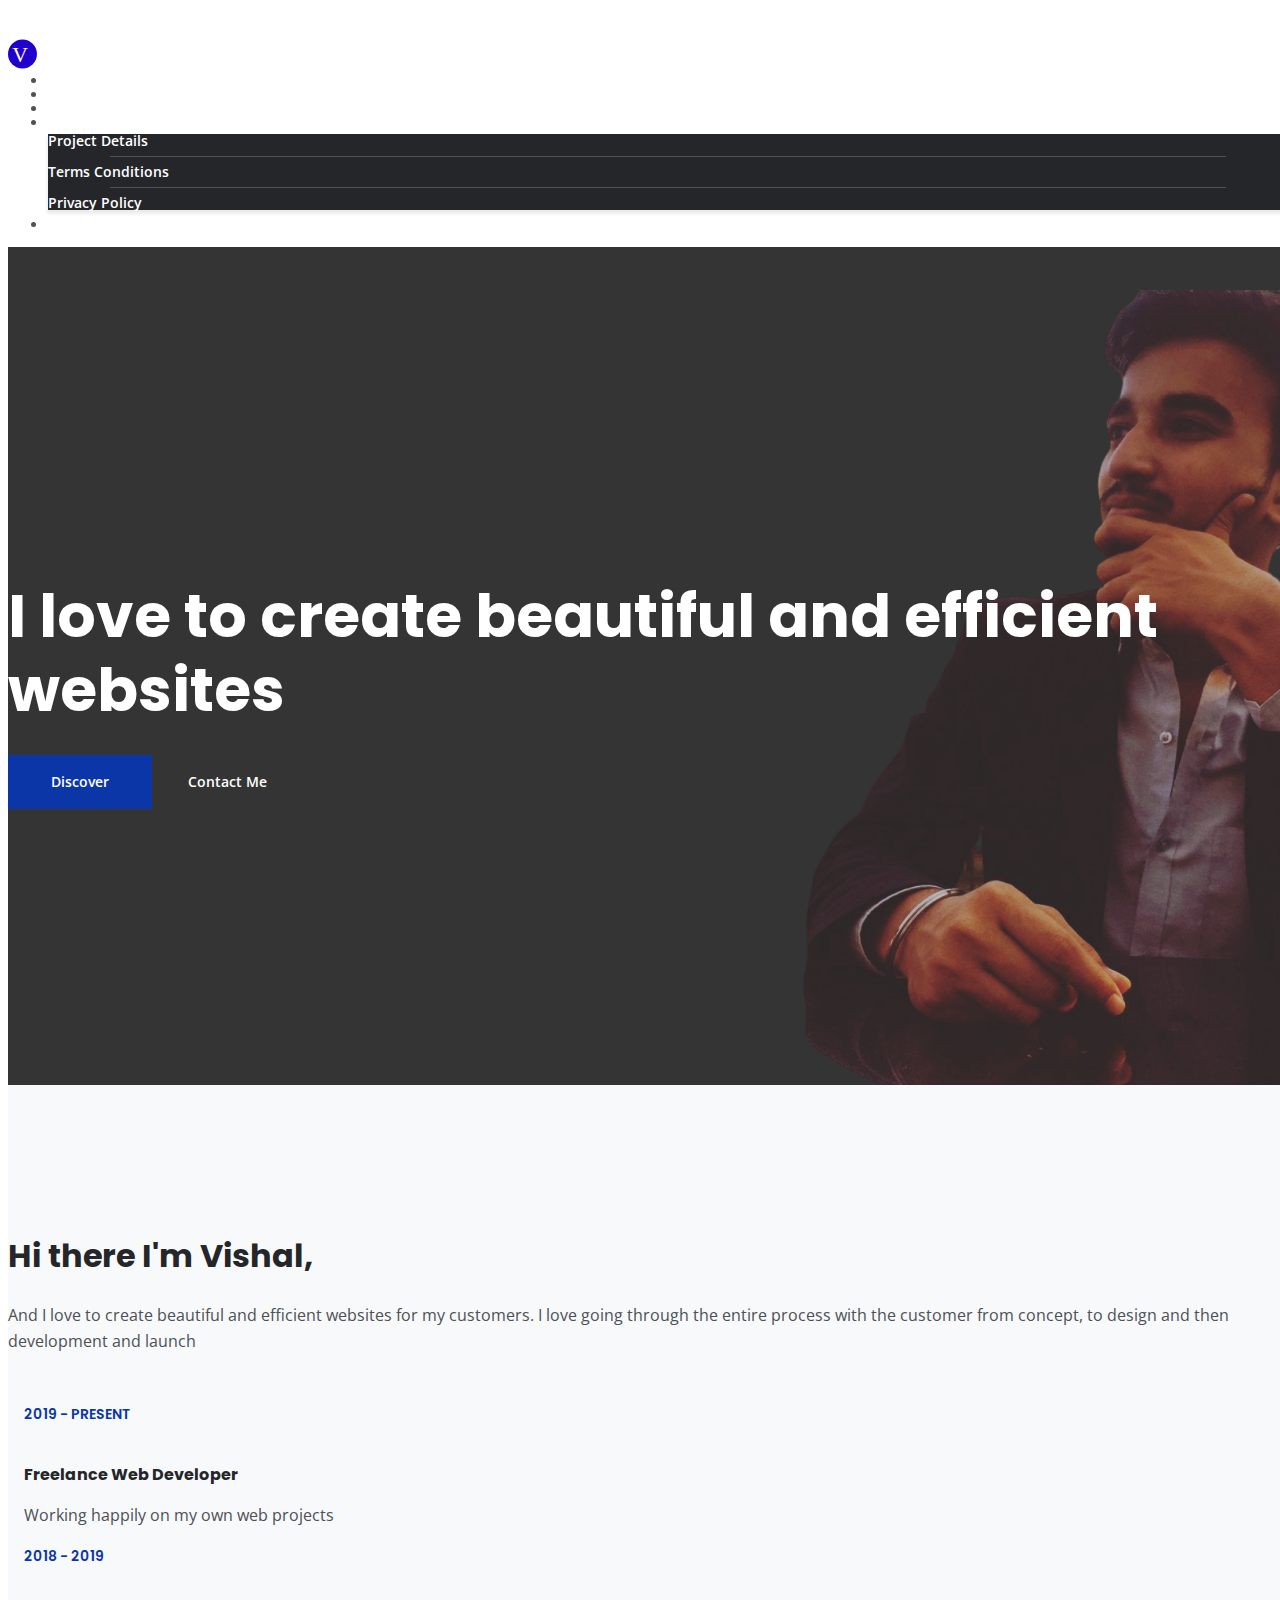
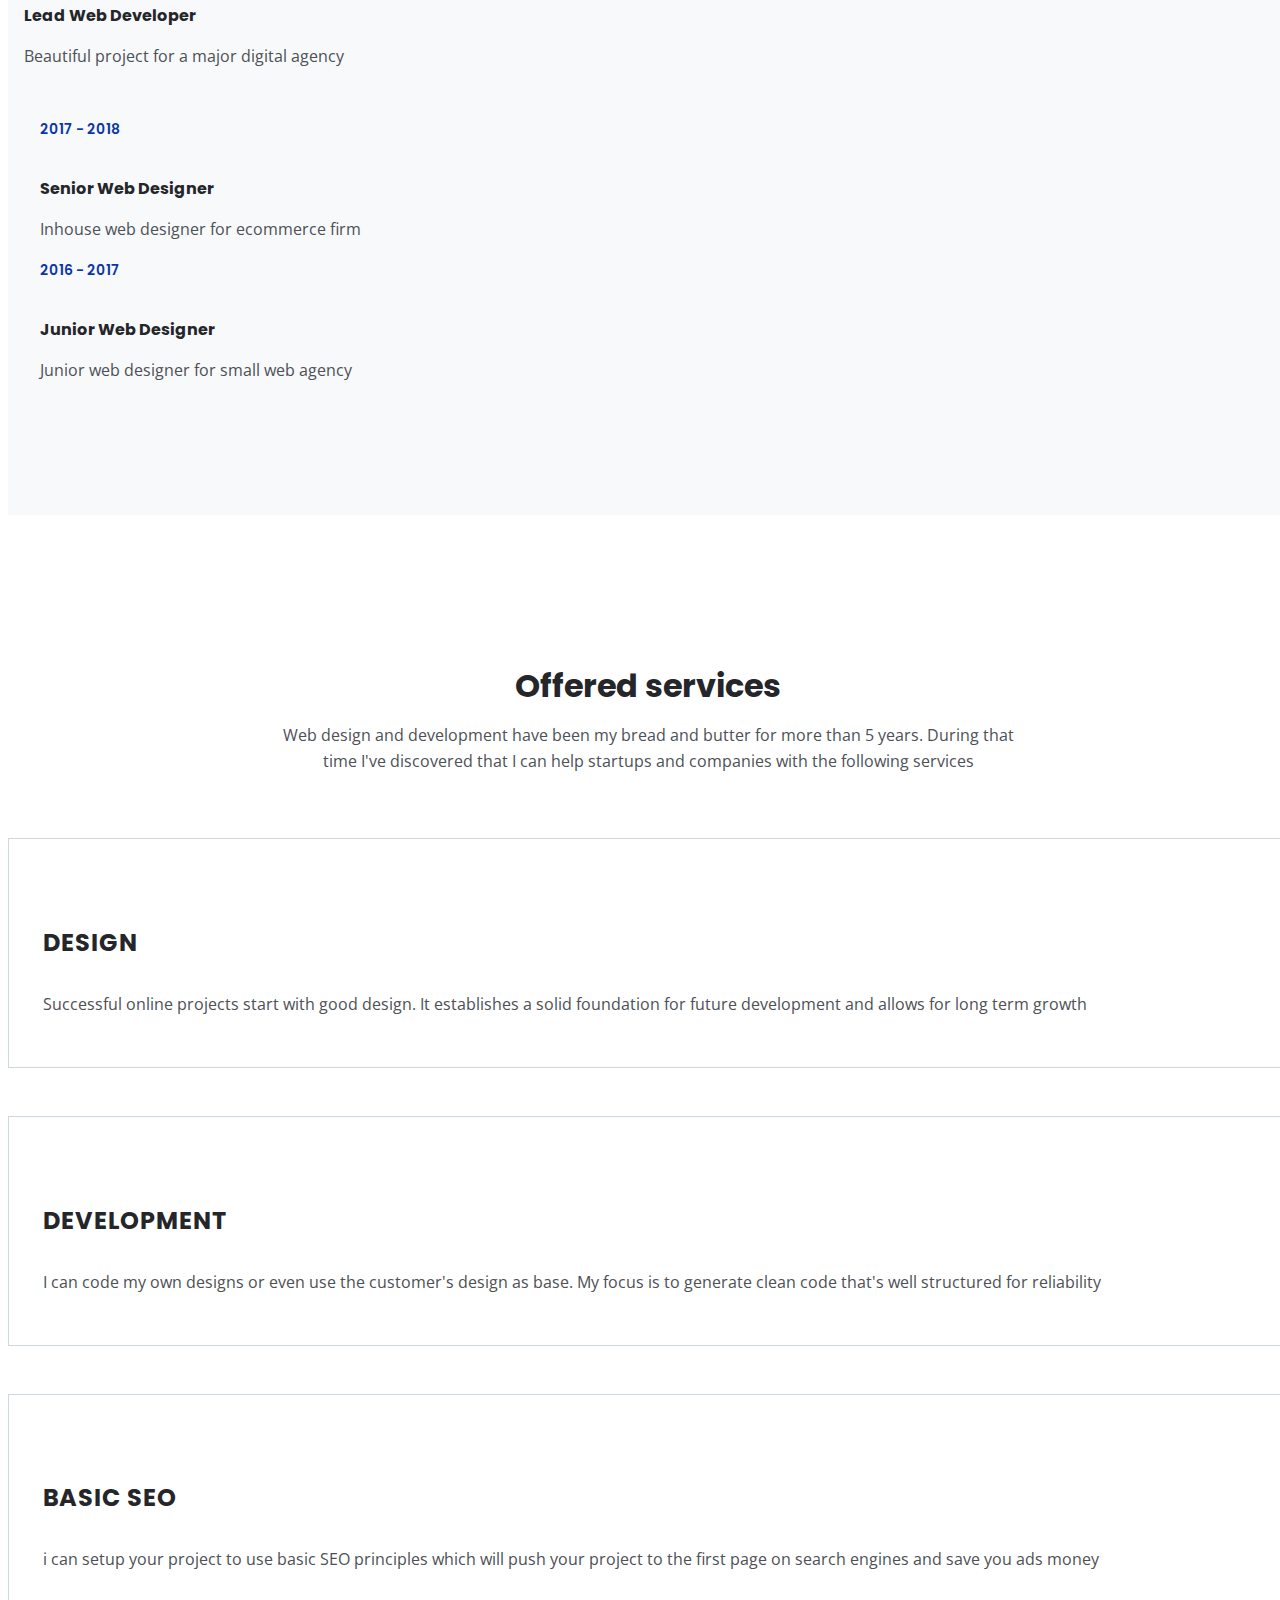
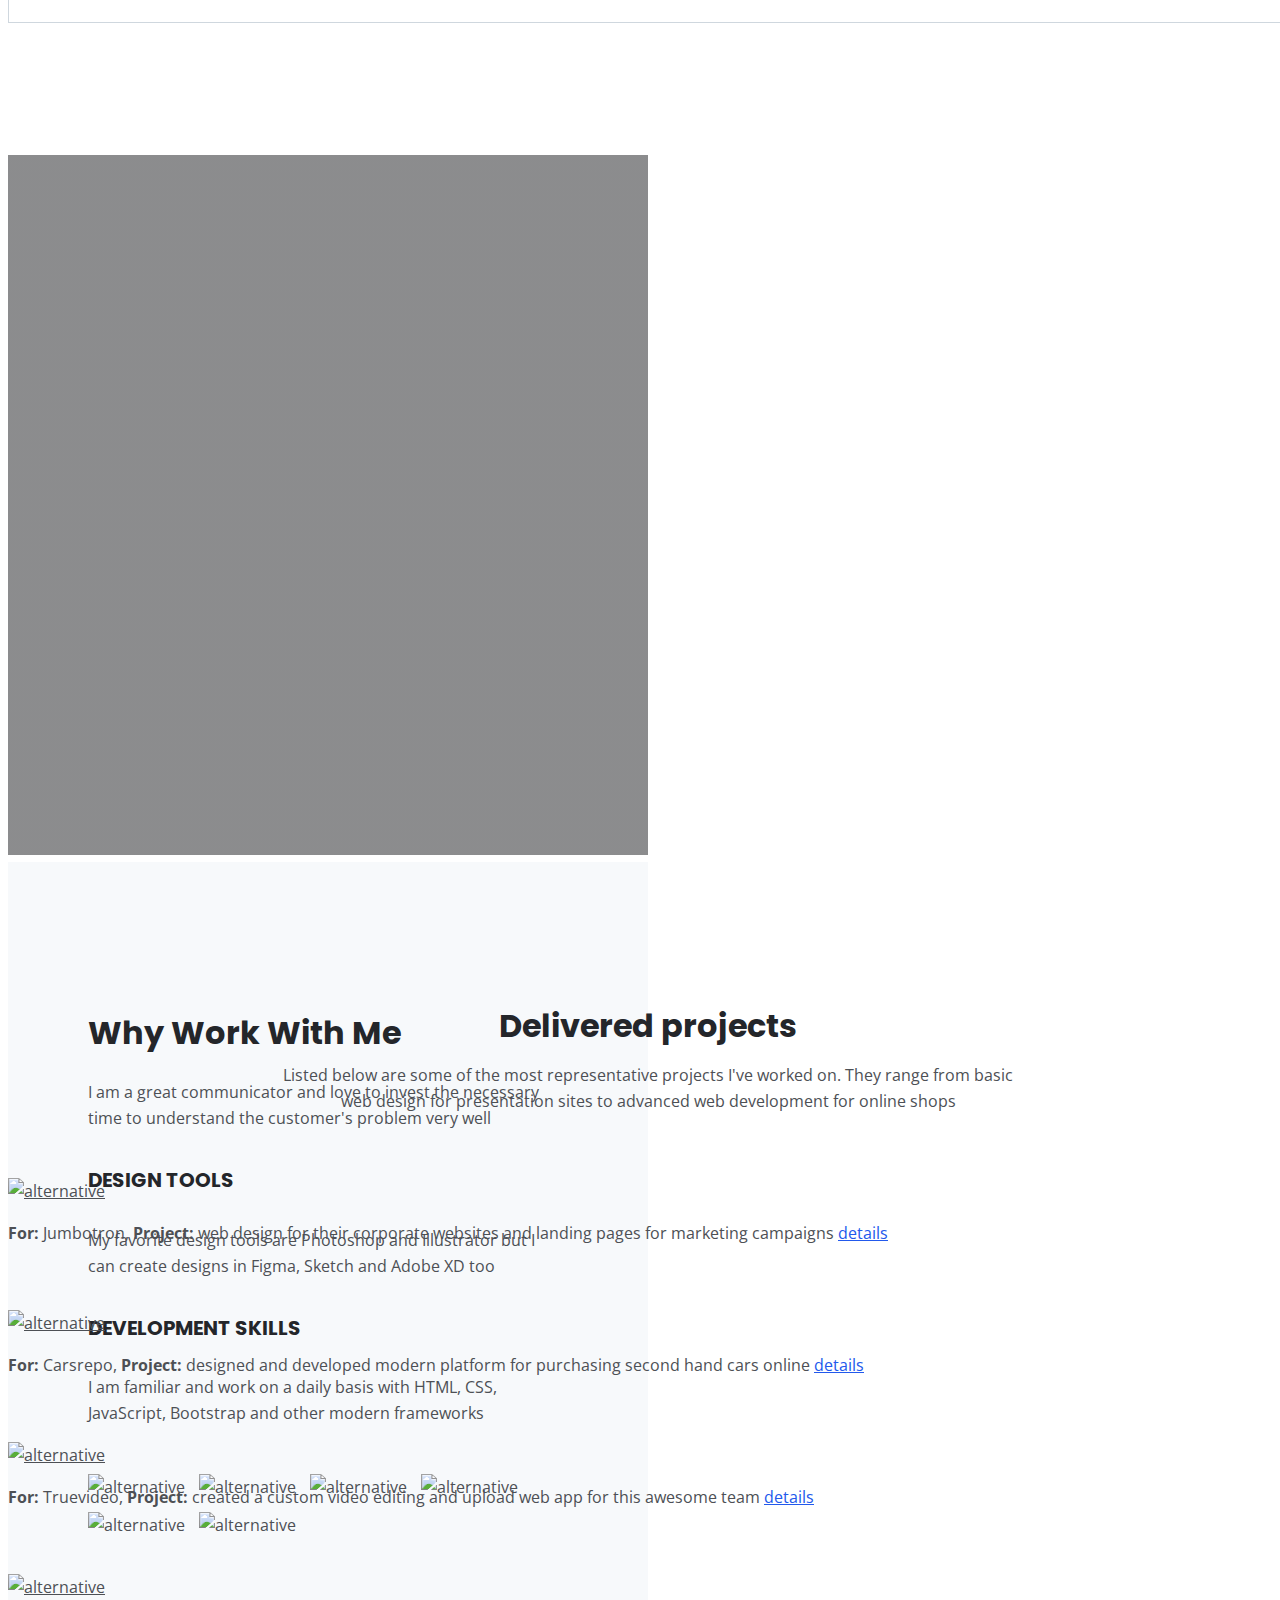
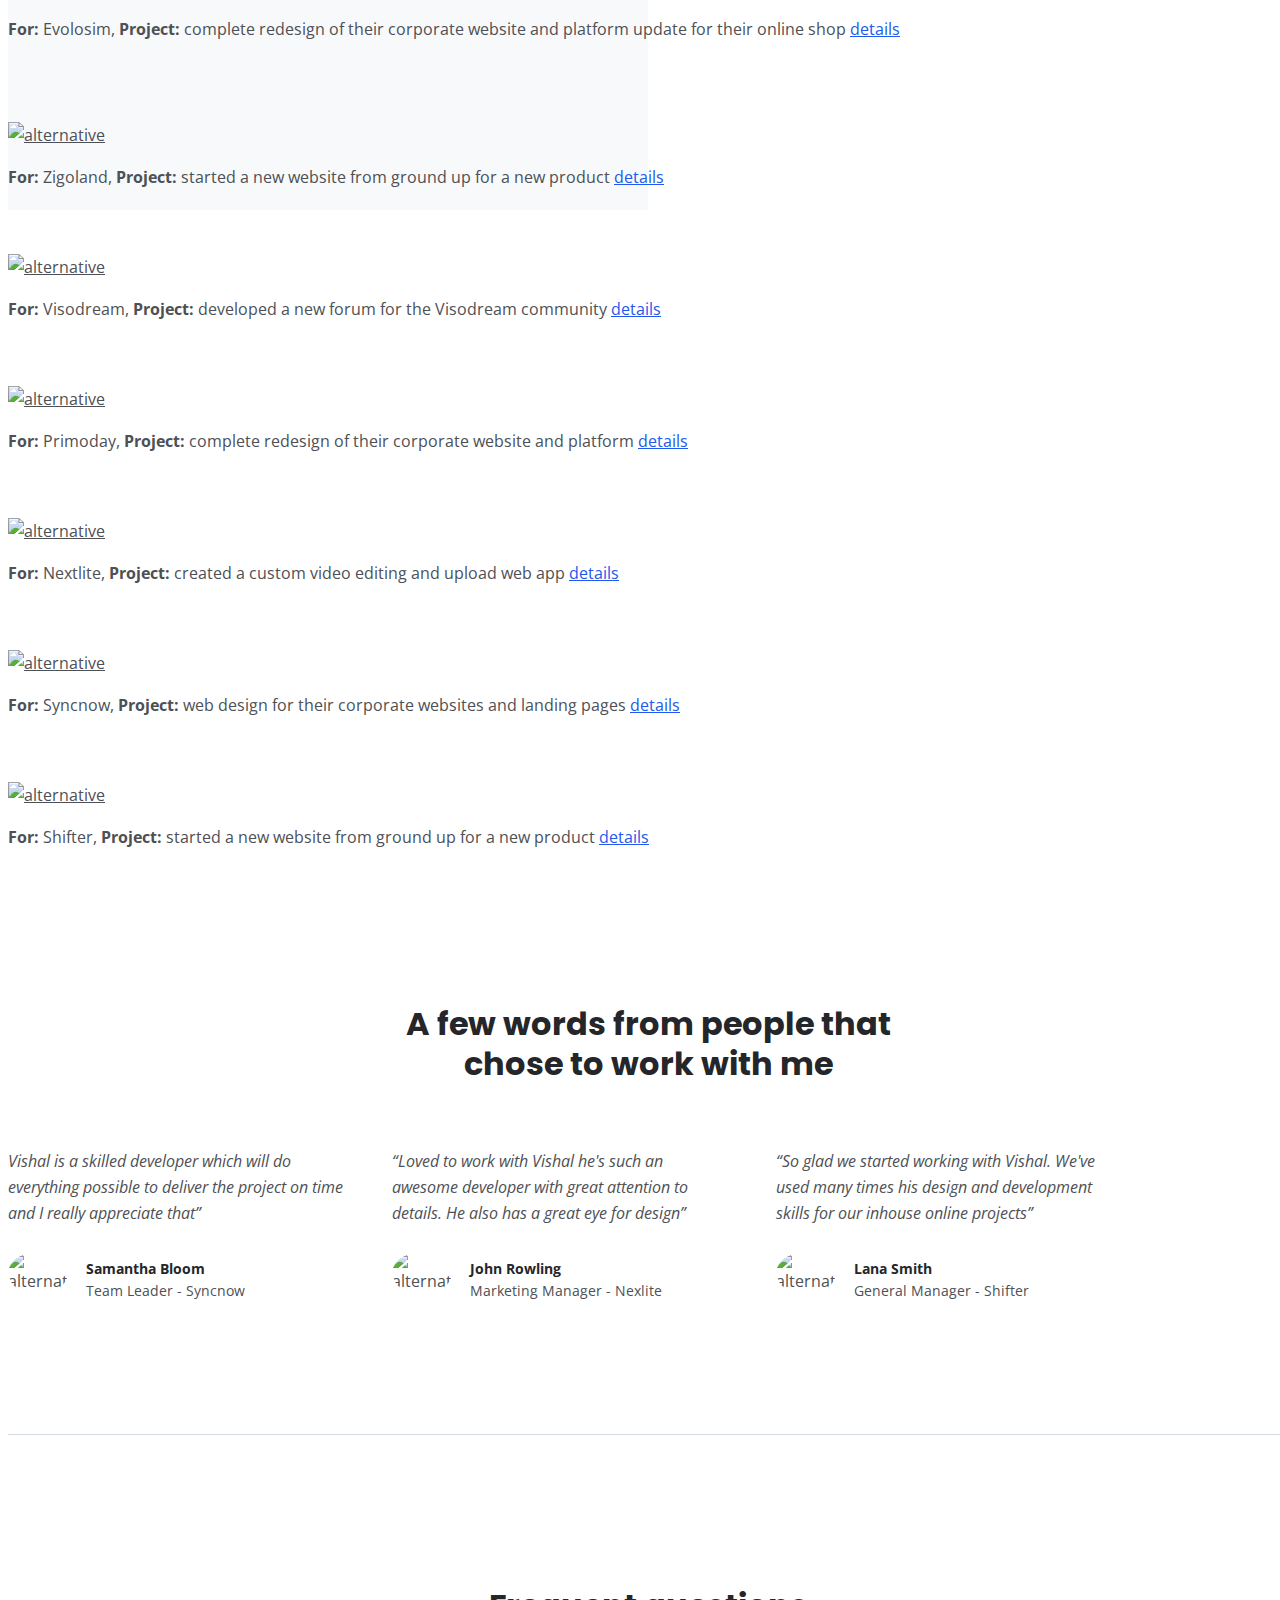
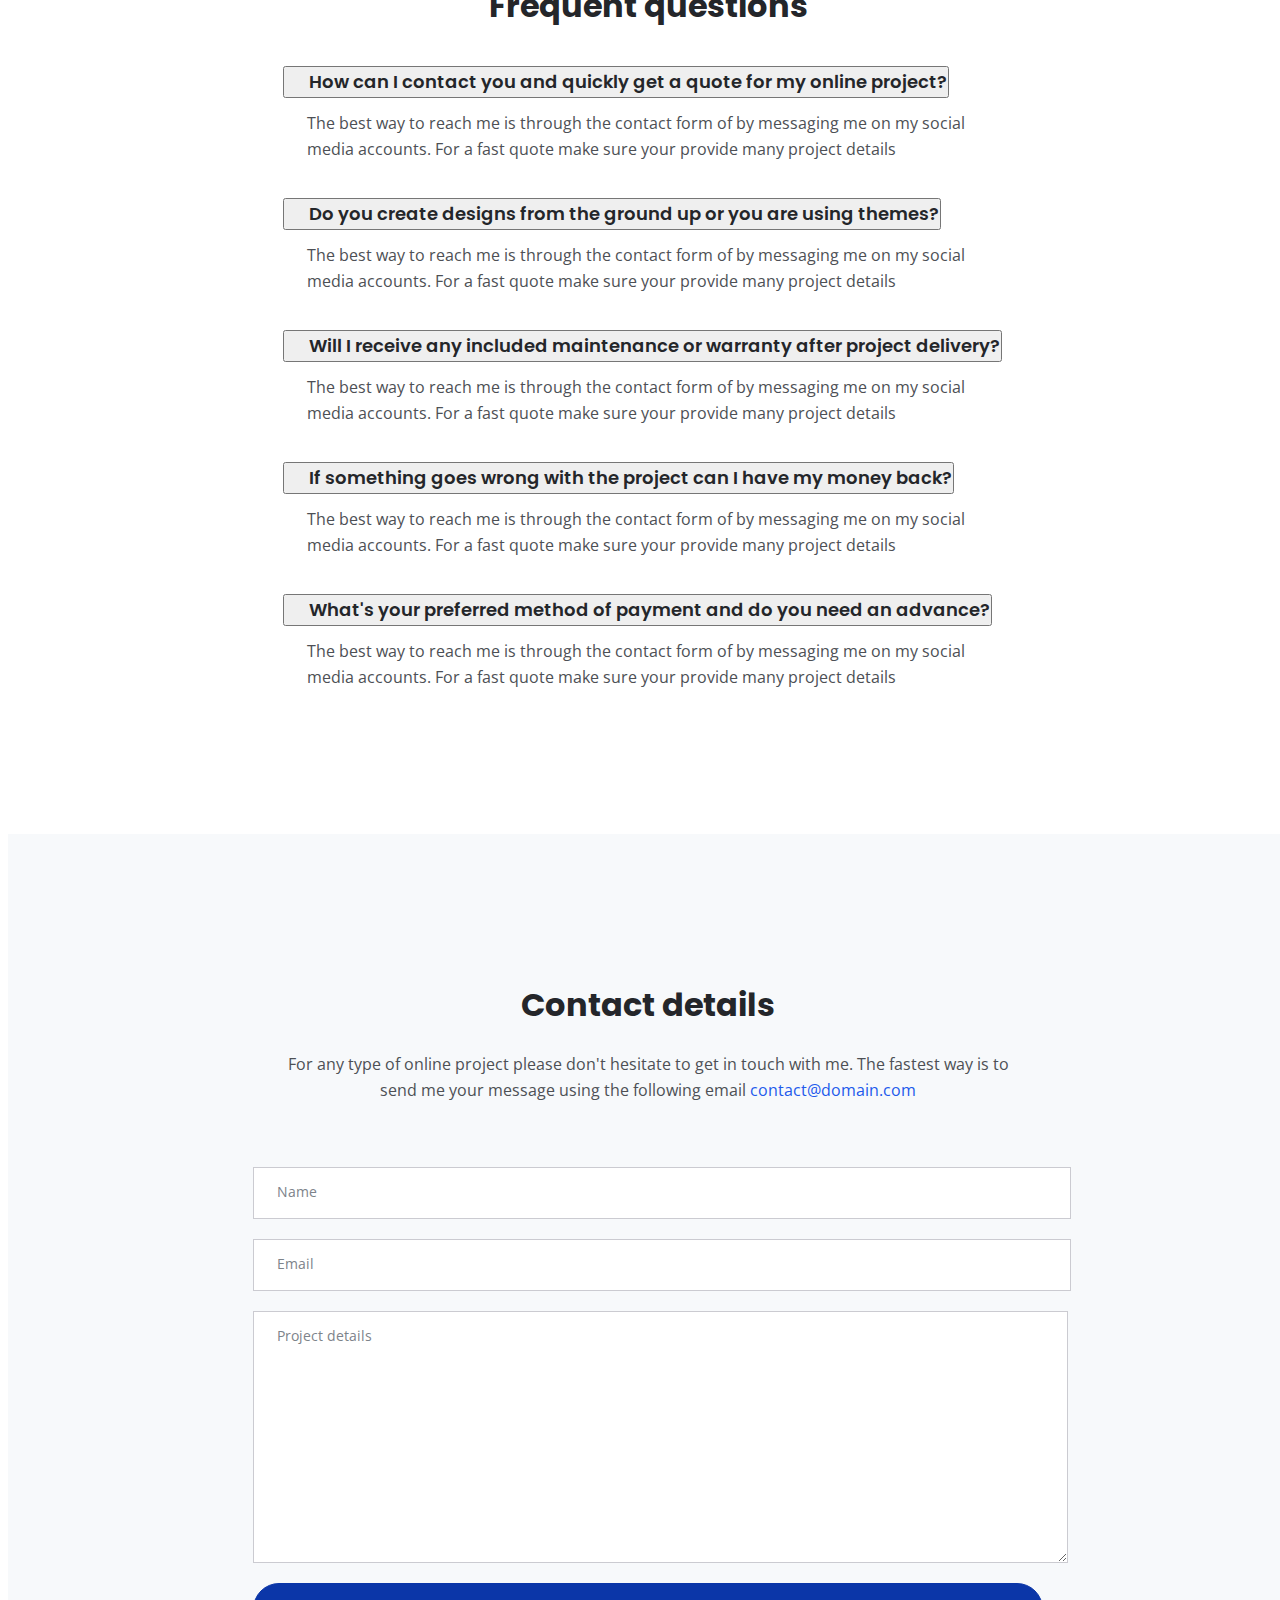
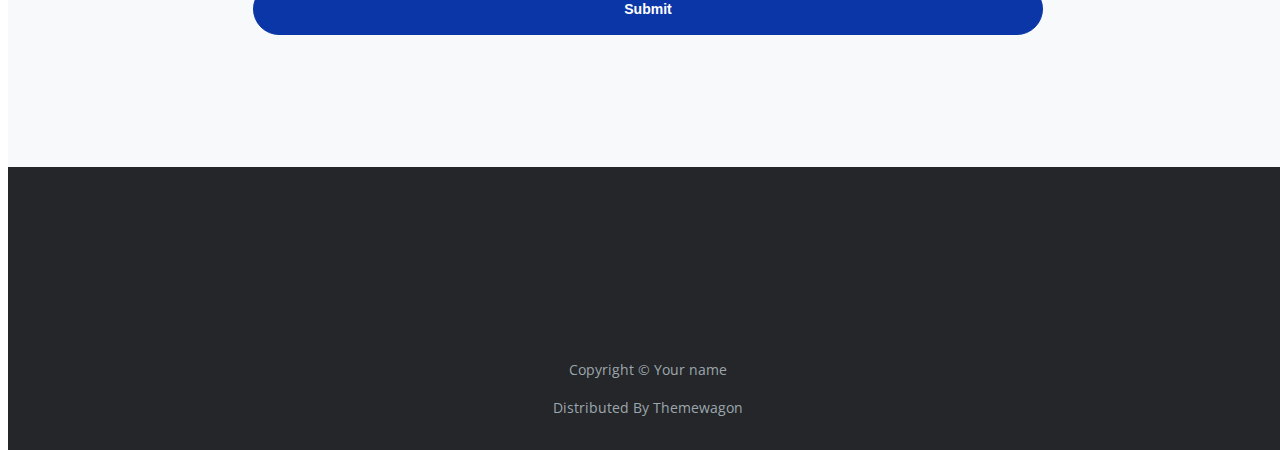
==== index.html @ 0c06d5f5 "Changed Some Images" ====
<!DOCTYPE html>
<html lang="en">

<head>
    <meta charset="utf-8">
    <meta name="viewport" content="width=device-width, initial-scale=1, shrink-to-fit=no">

    <!-- SEO Meta Tags -->
    <meta name="description" content="Your description">
    <meta name="author" content="Vishal Patole">

    <!-- OG Meta Tags to improve the way the post looks when you share the page on Facebook, Twitter, LinkedIn -->
    <meta property="og:site_name" content="" /> <!-- website name -->
    <meta property="og:site" content="" /> <!-- website link -->
    <meta property="og:title" content="" /> <!-- title shown in the actual shared post -->
    <meta property="og:description" content="" /> <!-- description shown in the actual shared post -->
    <meta property="og:image" content="" /> <!-- image link, make sure it's jpg -->
    <meta property="og:url" content="" /> <!-- where do you want your post to link to -->
    <meta name="twitter:card" content="summary_large_image"> <!-- to have large image post format in Twitter -->

    <!-- Webpage Title -->
    <title>Vishal Patole</title>

    <!-- Styles -->
    <link rel="preconnect" href="https://fonts.gstatic.com">
    <link
        href="https://fonts.googleapis.com/css2?family=Open+Sans:ital,wght@0,400;0,600;0,700;1,400&family=Poppins:wght@600&display=swap"
        rel="stylesheet">
    <link href="css/bootstrap.css" rel="stylesheet">
    <link href="css/fontawesome-all.css" rel="stylesheet">
    <link href="css/styles.css" rel="stylesheet">

    <!-- Favicon  -->
    <link rel="icon" href="images/favicon.png">
</head>

<body data-spy="scroll" data-target=".fixed-top">

    <!-- Navigation -->
    <nav class="navbar navbar-expand-lg fixed-top navbar-dark">
        <div class="container">

            <!-- Image Logo -->
            <a class="navbar-brand logo-image" href="index.html"><img src="images/logo.svg" alt="alternative"></a>

            <!-- Text Logo - Use this if you don't have a graphic logo -->
            <!-- <a class="navbar-brand logo-text page-scroll" href="index.html">Mark</a> -->

            <button class="navbar-toggler p-0 border-0" type="button" data-toggle="offcanvas">
                <span class="navbar-toggler-icon"></span>
            </button>

            <div class="navbar-collapse offcanvas-collapse" id="navbarsExampleDefault">
                <ul class="navbar-nav ml-auto">
                    <li class="nav-item">
                        <a class="nav-link page-scroll" href="#header">Home <span class="sr-only">(current)</span></a>
                    </li>
                    <li class="nav-item">
                        <a class="nav-link page-scroll" href="#about">About</a>
                    </li>
                    <li class="nav-item">
                        <a class="nav-link page-scroll" href="#services">Services</a>
                    </li>
                    <li class="nav-item dropdown">
                        <a class="nav-link dropdown-toggle" href="#" id="dropdown01" data-toggle="dropdown"
                            aria-haspopup="true" aria-expanded="false">Drop</a>
                        <div class="dropdown-menu" aria-labelledby="dropdown01">
                            <a class="dropdown-item page-scroll" href="project.html">Project Details</a>
                            <div class="dropdown-divider"></div>
                            <a class="dropdown-item page-scroll" href="terms.html">Terms Conditions</a>
                            <div class="dropdown-divider"></div>
                            <a class="dropdown-item page-scroll" href="privacy.html">Privacy Policy</a>
                        </div>
                    </li>
                    <li class="nav-item">
                        <a class="nav-link page-scroll" href="#contact">Contact</a>
                    </li>
                </ul>
                <span class="nav-item social-icons">
                    <span class="fa-stack">
                        <a href="#your-link">
                            <i class="fas fa-circle fa-stack-2x"></i>
                            <i class="fab fa-facebook-f fa-stack-1x"></i>
                        </a>
                    </span>
                    <span class="fa-stack">
                        <a href="#your-link">
                            <i class="fas fa-circle fa-stack-2x"></i>
                            <i class="fab fa-twitter fa-stack-1x"></i>
                        </a>
                    </span>
                </span>
            </div> <!-- end of navbar-collapse -->
        </div> <!-- end of container -->
    </nav> <!-- end of navbar -->
    <!-- end of navigation -->


    <!-- Header -->
    <header id="header" class="header">
        <div class="container">
            <div class="row">
                <div class="col-lg-6">
                    <div class="text-container">
                        <h1 class="h1-large">I love to create beautiful and efficient websites</h1>
                        <a class="btn-solid-lg page-scroll" href="#about">Discover</a>
                        <a class="btn-outline-lg page-scroll" href="#contact"><i class="fas fa-user"></i>Contact Me</a>
                    </div> <!-- end of text-container -->
                </div> <!-- end of col -->
            </div> <!-- end of row -->
        </div> <!-- end of container -->
    </header> <!-- end of header -->
    <!-- end of header -->


    <!-- About-->
    <div id="about" class="basic-1 bg-gray">
        <div class="container">
            <div class="row">
                <div class="col-lg-4">
                    <div class="text-container first">
                        <h2>Hi there I'm Vishal,</h2>
                        <p>And I love to create beautiful and efficient websites for my customers. I love going through
                            the entire process with the customer from concept, to design and then development and launch
                        </p>
                    </div> <!-- end of text-container -->
                </div> <!-- end of col -->
                <div class="col-lg-4">
                    <div class="text-container second">
                        <div class="time">2019 - PRESENT</div>
                        <h6>Freelance Web Developer</h6>
                        <p>Working happily on my own web projects</p>
                        <div class="time">2018 - 2019</div>
                        <h6>Lead Web Developer</h6>
                        <p>Beautiful project for a major digital agency</p>
                    </div> <!-- end of text-container -->
                </div> <!-- end of col -->
                <div class="col-lg-4">
                    <div class="text-container third">
                        <div class="time">2017 - 2018</div>
                        <h6>Senior Web Designer</h6>
                        <p>Inhouse web designer for ecommerce firm</p>
                        <div class="time">2016 - 2017</div>
                        <h6>Junior Web Designer</h6>
                        <p>Junior web designer for small web agency</p>
                    </div> <!-- end of text-container -->
                </div> <!-- end of col -->
            </div> <!-- end of row -->
        </div> <!-- end of container -->
    </div> <!-- end of basic-1 -->
    <!-- end of about -->


    <!-- Services -->
    <div id="services" class="basic-2">
        <div class="container">
            <div class="row">
                <div class="col-lg-12">
                    <h2 class="h2-heading">Offered services</h2>
                    <p class="p-heading">Web design and development have been my bread and butter for more than 5 years.
                        During that time I've discovered that I can help startups and companies with the following
                        services</p>
                </div> <!-- end of col -->
            </div> <!-- end of row -->
            <div class="row">
                <div class="col-lg-4">
                    <div class="text-box">
                        <i class="far fa-gem"></i>
                        <h4>DESIGN</h4>
                        <p>Successful online projects start with good design. It establishes a solid foundation for
                            future development and allows for long term growth</p>
                    </div> <!-- end of text-box -->
                </div> <!-- end of col -->
                <div class="col-lg-4">
                    <div class="text-box">
                        <i class="fas fa-code"></i>
                        <h4>DEVELOPMENT</h4>
                        <p>I can code my own designs or even use the customer's design as base. My focus is to generate
                            clean code that's well structured for reliability</p>
                    </div> <!-- end of text-box -->
                </div> <!-- end of col -->
                <div class="col-lg-4">
                    <div class="text-box">
                        <i class="fas fa-tv"></i>
                        <h4>BASIC SEO</h4>
                        <p>i can setup your project to use basic SEO principles which will push your project to the
                            first page on search engines and save you ads money</p>
                    </div> <!-- end of text-box -->
                </div> <!-- end of col -->
            </div> <!-- end of row -->
        </div> <!-- end of container -->
    </div> <!-- end of basic-2 -->
    <!-- end of services -->


    <!-- Details -->
    <div class="split">
        <div class="area-1">
        </div><!-- end of area-1 on same line and no space between comments to eliminate margin white space -->
        <div class="area-2 bg-gray">
            <div class="container">
                <div class="row">
                    <div class="col-lg-12">

                        <!-- Text Container -->
                        <div class="text-container">
                            <h2>Why Work With Me</h2>
                            <p>I am a great communicator and love to invest the necessary time to understand the
                                customer's problem very well</p>
                            <h5>DESIGN TOOLS</h5>
                            <p>My favorite design tools are Photoshop and Illustrator but I can create designs in Figma,
                                Sketch and Adobe XD too</p>
                            <h5>DEVELOPMENT SKILLS</h5>
                            <p>I am familiar and work on a daily basis with HTML, CSS, JavaScript, Bootstrap and other
                                modern frameworks</p>

                            <div class="icons-container">
                                <img src="images/details-icon-photoshop.png" alt="alternative">
                                <img src="images/details-icon-illustrator.png" alt="alternative">
                                <img src="images/details-icon-html.png" alt="alternative">
                                <img src="images/details-icon-css.png" alt="alternative">
                                <img src="images/details-icon-bootstrap.png" alt="alternative">
                                <img src="images/details-icon-javascript.png" alt="alternative">
                            </div> <!-- end of icons-container -->
                        </div> <!-- end of text-container -->
                        <!-- end of text container -->

                    </div> <!-- end of col -->
                </div> <!-- end of row -->
            </div> <!-- end of container -->
        </div> <!-- end of area-2 -->
    </div> <!-- end of split -->
    <!-- end of details -->


    <!-- Projects -->
    <div id="projects" class="basic-3">
        <div class="container">
            <div class="row">
                <div class="col-lg-12">
                    <h2 class="h2-heading">Delivered projects</h2>
                    <p class="p-heading">Listed below are some of the most representative projects I've worked on. They
                        range from basic web design for presentation sites to advanced web development for online shops
                    </p>
                </div> <!-- end of col -->
            </div> <!-- end of row -->
            <div class="row">
                <div class="col-lg-12">
                    <div class="text-container">
                        <div class="image-container">
                            <a href="project.html">
                                <img class="img-fluid" src="images/project-1.jpg" alt="alternative">
                            </a>
                        </div> <!-- end of image-container -->
                        <p><strong>For:</strong> Jumbotron, <strong>Project:</strong> web design for their corporate
                            websites and landing pages for marketing campaigns <a class="blue"
                                href="project.html">details</a></p>
                    </div> <!-- end of text-container -->
                    <div class="text-container">
                        <div class="image-container">
                            <a href="project.html">
                                <img class="img-fluid" src="images/project-2.jpg" alt="alternative">
                            </a>
                        </div> <!-- end of image-container -->
                        <p><strong>For:</strong> Carsrepo, <strong>Project:</strong> designed and developed modern
                            platform for purchasing second hand cars online <a class="blue"
                                href="project.html">details</a></p>
                    </div> <!-- end of text-container -->
                    <div class="text-container">
                        <div class="image-container">
                            <a href="project.html">
                                <img class="img-fluid" src="images/project-3.jpg" alt="alternative">
                            </a>
                        </div> <!-- end of image-container -->
                        <p><strong>For:</strong> Truevideo, <strong>Project:</strong> created a custom video editing and
                            upload web app for this awesome team <a class="blue" href="project.html">details</a></p>
                    </div> <!-- end of text-container -->
                    <div class="text-container">
                        <div class="image-container">
                            <a href="project.html">
                                <img class="img-fluid" src="images/project-4.jpg" alt="alternative">
                            </a>
                        </div> <!-- end of image-container -->
                        <p><strong>For:</strong> Evolosim, <strong>Project:</strong> complete redesign of their
                            corporate website and platform update for their online shop <a class="blue"
                                href="project.html">details</a></p>
                    </div> <!-- end of text-container -->
                </div> <!-- end of col -->
            </div> <!-- end of row -->
        </div> <!-- end of container -->
    </div> <!-- end of basic-3 -->
    <!-- end of projects -->


    <!-- Works -->
    <div class="basic-4">
        <div class="container">
            <div class="row">
                <div class="col-lg-4">
                    <div class="text-container">
                        <div class="image-container">
                            <a href="project.html">
                                <img class="img-fluid" src="images/work-1.jpg" alt="alternative">
                            </a>
                        </div> <!-- end of image-container -->
                        <p><strong>For:</strong> Zigoland, <strong>Project:</strong> started a new website from ground
                            up for a new product <a class="blue" href="project.html">details</a></p>
                    </div> <!-- end of text-container -->
                </div> <!-- end of col -->
                <div class="col-lg-4">
                    <div class="text-container">
                        <div class="image-container">
                            <a href="project.html">
                                <img class="img-fluid" src="images/work-2.jpg" alt="alternative">
                            </a>
                        </div> <!-- end of image-container -->
                        <p><strong>For:</strong> Visodream, <strong>Project:</strong> developed a new forum for the
                            Visodream community <a class="blue" href="project.html">details</a></p>
                    </div> <!-- end of text-container -->
                </div> <!-- end of col -->
                <div class="col-lg-4">
                    <div class="text-container">
                        <div class="image-container">
                            <a href="project.html">
                                <img class="img-fluid" src="images/work-3.jpg" alt="alternative">
                            </a>
                        </div> <!-- end of image-container -->
                        <p><strong>For:</strong> Primoday, <strong>Project:</strong> complete redesign of their
                            corporate website and platform <a class="blue" href="project.html">details</a></p>
                    </div> <!-- end of text-container -->
                </div> <!-- end of col -->
            </div> <!-- end of row -->
            <div class="row">
                <div class="col-lg-4">
                    <div class="text-container">
                        <div class="image-container">
                            <a href="project.html">
                                <img class="img-fluid" src="images/work-4.jpg" alt="alternative">
                            </a>
                        </div> <!-- end of image-container -->
                        <p><strong>For:</strong> Nextlite, <strong>Project:</strong> created a custom video editing and
                            upload web app <a class="blue" href="project.html">details</a></p>
                    </div> <!-- end of text-container -->
                </div> <!-- end of col -->
                <div class="col-lg-4">
                    <div class="text-container">
                        <div class="image-container">
                            <a href="project.html">
                                <img class="img-fluid" src="images/work-5.jpg" alt="alternative">
                            </a>
                        </div> <!-- end of image-container -->
                        <p><strong>For:</strong> Syncnow, <strong>Project:</strong> web design for their corporate
                            websites and landing pages <a class="blue" href="project.html">details</a></p>
                    </div> <!-- end of text-container -->
                </div> <!-- end of col -->
                <div class="col-lg-4">
                    <div class="text-container">
                        <div class="image-container">
                            <a href="project.html">
                                <img class="img-fluid" src="images/work-6.jpg" alt="alternative">
                            </a>
                        </div> <!-- end of image-container -->
                        <p><strong>For:</strong> Shifter, <strong>Project:</strong> started a new website from ground up
                            for a new product <a class="blue" href="project.html">details</a></p>
                    </div> <!-- end of text-container -->
                </div> <!-- end of col -->
            </div> <!-- end of row -->
        </div> <!-- end of container -->
    </div> <!-- end of basic-4 -->
    <!-- end of works -->


    <!-- Testimonials -->
    <div class="cards-1">
        <div class="container">
            <div class="row">
                <div class="col-lg-12">
                    <h2 class="h2-heading">A few words from people that chose to work with me</h2>
                </div> <!-- end of col -->
            </div> <!-- end of row -->
            <div class="row">
                <div class="col-lg-12">

                    <!-- Card -->
                    <div class="card">
                        <div class="card-body">
                            <p class="testimonial-text">Vishal is a skilled developer which will do everything possible
                                to deliver the project on time and I really appreciate that”</p>
                            <div class="details">
                                <img src="images/testimonial-1.jpg" alt="alternative">
                                <div class="text">
                                    <div class="testimonial-author">Samantha Bloom</div>
                                    <div class="occupation">Team Leader - Syncnow</div>
                                </div> <!-- end of text -->
                            </div> <!-- end of testimonial-details -->
                        </div>
                    </div>
                    <!-- end of card -->

                    <!-- Card -->
                    <div class="card">
                        <div class="card-body">
                            <p class="testimonial-text">“Loved to work with Vishal he's such an awesome developer with
                                great attention to details. He also has a great eye for design”</p>
                            <div class="details">
                                <img src="images/testimonial-2.jpg" alt="alternative">
                                <div class="text">
                                    <div class="testimonial-author">John Rowling</div>
                                    <div class="occupation">Marketing Manager - Nexlite</div>
                                </div> <!-- end of text -->
                            </div> <!-- end of testimonial-details -->
                        </div>
                    </div>
                    <!-- end of card -->

                    <!-- Card -->
                    <div class="card">
                        <div class="card-body">
                            <p class="testimonial-text">“So glad we started working with Vishal. We've used many times
                                his
                                design and development skills for our inhouse online projects”</p>
                            <div class="details">
                                <img src="images/testimonial-3.jpg" alt="alternative">
                                <div class="text">
                                    <div class="testimonial-author">Lana Smith</div>
                                    <div class="occupation">General Manager - Shifter</div>
                                </div> <!-- end of text -->
                            </div> <!-- end of testimonial-details -->
                        </div>
                    </div>
                    <!-- end of card -->

                </div> <!-- end of col -->
            </div> <!-- end of row -->
        </div> <!-- end of container -->
    </div> <!-- end of cards-1 -->
    <!-- end of testimonials -->


    <!-- Section Divider -->
    <div class="container">
        <div class="row">
            <div class="col-lg-12">
                <hr class="section-divider">
            </div> <!-- end of col -->
        </div> <!-- end of row -->
    </div> <!-- end of container -->
    <!-- end of section divider -->


    <!-- Questions -->
    <div class="accordion-1">
        <div class="container">
            <div class="row">
                <div class="col-lg-12">
                    <h2 class="h2-heading">Frequent questions</h2>
                </div> <!-- end of col -->
            </div> <!-- end of row -->
            <div class="row">
                <div class="col-lg-12">

                    <div class="accordion" id="accordionExample">
                        <div class="card">
                            <div class="card-header" id="headingOne">
                                <button class="btn btn-link btn-block text-left" type="button" data-toggle="collapse"
                                    data-target="#collapseOne" aria-expanded="true" aria-controls="collapseOne">
                                    How can I contact you and quickly get a quote for my online project?
                                </button>
                            </div>
                            <div id="collapseOne" class="collapse show" aria-labelledby="headingOne"
                                data-parent="#accordionExample">
                                <div class="card-body">
                                    The best way to reach me is through the contact form of by messaging me on my social
                                    media accounts. For a fast quote make sure your provide many project details
                                </div>
                            </div>
                        </div>
                        <div class="card">
                            <div class="card-header" id="headingTwo">
                                <button class="btn btn-link btn-block text-left collapsed" type="button"
                                    data-toggle="collapse" data-target="#collapseTwo" aria-expanded="false"
                                    aria-controls="collapseTwo">
                                    Do you create designs from the ground up or you are using themes?
                                </button>
                            </div>
                            <div id="collapseTwo" class="collapse" aria-labelledby="headingTwo"
                                data-parent="#accordionExample">
                                <div class="card-body">
                                    The best way to reach me is through the contact form of by messaging me on my social
                                    media accounts. For a fast quote make sure your provide many project details
                                </div>
                            </div>
                        </div>
                        <div class="card">
                            <div class="card-header" id="headingThree">
                                <button class="btn btn-link btn-block text-left collapsed" type="button"
                                    data-toggle="collapse" data-target="#collapseThree" aria-expanded="false"
                                    aria-controls="collapseThree">
                                    Will I receive any included maintenance or warranty after project delivery?
                                </button>
                            </div>
                            <div id="collapseThree" class="collapse" aria-labelledby="headingThree"
                                data-parent="#accordionExample">
                                <div class="card-body">
                                    The best way to reach me is through the contact form of by messaging me on my social
                                    media accounts. For a fast quote make sure your provide many project details
                                </div>
                            </div>
                        </div>
                        <div class="card">
                            <div class="card-header" id="headingFour">
                                <button class="btn btn-link btn-block text-left collapsed" type="button"
                                    data-toggle="collapse" data-target="#collapseFour" aria-expanded="false"
                                    aria-controls="collapseFour">
                                    If something goes wrong with the project can I have my money back?
                                </button>
                            </div>
                            <div id="collapseFour" class="collapse" aria-labelledby="headingFour"
                                data-parent="#accordionExample">
                                <div class="card-body">
                                    The best way to reach me is through the contact form of by messaging me on my social
                                    media accounts. For a fast quote make sure your provide many project details
                                </div>
                            </div>
                        </div>
                        <div class="card">
                            <div class="card-header" id="headingFive">
                                <button class="btn btn-link btn-block text-left collapsed" type="button"
                                    data-toggle="collapse" data-target="#collapseFive" aria-expanded="false"
                                    aria-controls="collapseFive">
                                    What's your preferred method of payment and do you need an advance?
                                </button>
                            </div>
                            <div id="collapseFive" class="collapse" aria-labelledby="headingFive"
                                data-parent="#accordionExample">
                                <div class="card-body">
                                    The best way to reach me is through the contact form of by messaging me on my social
                                    media accounts. For a fast quote make sure your provide many project details
                                </div>
                            </div>
                        </div>
                    </div> <!-- end of accordion -->

                </div> <!-- end of col -->
            </div> <!-- end of row -->
        </div> <!-- end of container -->
    </div> <!-- end of accordion-1 -->
    <!-- end of questions -->


    <!-- Contact -->
    <div id="contact" class="form-1 bg-gray">
        <div class="container">
            <div class="row">
                <div class="col-lg-12">
                    <h2>Contact details</h2>
                    <p class="p-heading">For any type of online project please don't hesitate to get in touch with me.
                        The fastest way is to send me your message using the following email <a class="blue no-line"
                            href="#your-link">contact@domain.com</a></p>
                </div> <!-- end of col -->
            </div> <!-- end of row -->
            <div class="row">
                <div class="col-lg-12">

                    <!-- Contact Form -->
                    <form id="contactForm">
                        <div class="form-group">
                            <input type="text" class="form-control-input" id="cname" required>
                            <label class="label-control" for="cname">Name</label>
                        </div>
                        <div class="form-group">
                            <input type="email" class="form-control-input" id="cemail" required>
                            <label class="label-control" for="cemail">Email</label>
                        </div>
                        <div class="form-group">
                            <textarea class="form-control-textarea" id="cmessage" required></textarea>
                            <label class="label-control" for="cmessage">Project details</label>
                        </div>
                        <div class="form-group">
                            <button type="submit" class="form-control-submit-button">Submit</button>
                        </div>
                    </form>
                    <!-- end of contact form -->

                </div> <!-- end of col -->
            </div> <!-- end of row -->
        </div> <!-- end of container -->
    </div> <!-- end of form-1 -->
    <!-- end of contact -->


    <!-- Footer -->
    <div class="footer bg-gray">
        <div class="container">
            <div class="row">
                <div class="col-lg-12">
                    <div class="social-container">
                        <span class="fa-stack">
                            <a href="#your-link">
                                <i class="fas fa-circle fa-stack-2x"></i>
                                <i class="fab fa-facebook-f fa-stack-1x"></i>
                            </a>
                        </span>
                        <span class="fa-stack">
                            <a href="#your-link">
                                <i class="fas fa-circle fa-stack-2x"></i>
                                <i class="fab fa-twitter fa-stack-1x"></i>
                            </a>
                        </span>
                        <span class="fa-stack">
                            <a href="#your-link">
                                <i class="fas fa-circle fa-stack-2x"></i>
                                <i class="fab fa-pinterest-p fa-stack-1x"></i>
                            </a>
                        </span>
                        <span class="fa-stack">
                            <a href="#your-link">
                                <i class="fas fa-circle fa-stack-2x"></i>
                                <i class="fab fa-instagram fa-stack-1x"></i>
                            </a>
                        </span>
                        <span class="fa-stack">
                            <a href="#your-link">
                                <i class="fas fa-circle fa-stack-2x"></i>
                                <i class="fab fa-youtube fa-stack-1x"></i>
                            </a>
                        </span>
                    </div> <!-- end of social-container -->
                </div> <!-- end of col -->
            </div> <!-- end of row -->
        </div> <!-- end of container -->
    </div> <!-- end of footer -->
    <!-- end of footer -->


    <!-- Copyright -->
    <div class="copyright bg-gray">
        <div class="container">
            <div class="row">
                <div class="col-lg-12">
                    <p class="p-small">Copyright © <a class="no-line" href="#your-link">Your name</a></p>
                </div> <!-- end of col -->
            </div> <!-- enf of row -->
        </div> <!-- end of container -->

        <div class="container">
            <div class="row">
                <div class="col-lg-12">
                    <p class="p-small">Distributed By <a class="no-line" href="https://themewagon.com/">Themewagon</a>
                    </p>
                </div> <!-- end of col -->
            </div> <!-- enf of row -->
        </div> <!-- end of container -->

    </div> <!-- end of copyright -->
    <!-- end of copyright -->


    <!-- Scripts -->
    <script src="js/jquery.min.js"></script> <!-- jQuery for Bootstrap's JavaScript plugins -->
    <script src="js/bootstrap.min.js"></script> <!-- Bootstrap framework -->
    <script src="js/jquery.easing.min.js"></script> <!-- jQuery Easing for smooth scrolling between anchors -->
    <script src="js/scripts.js"></script> <!-- Custom scripts -->
</body>

</html>
---- css/styles.css ----
/* Description: Master CSS file */

/*****************************************
Table Of Contents:
- General Styles
- Navigation
- Header
- About
- Services
- Details
- Projects
- Works
- Testimonials
- Questions
- Contact
- Footer 
- Copyright
- Back To Top Button
- Extra Pages
- Media Queries
******************************************/

/*****************************************
Colors:
- Backgrounds, navbar - black #24262a
- Backgrounds - light gray #f7f9fb
- Buttons, icons - blue #0b36a8
- Headings text - black #24262a
- Body text - dark gray #4d5055
******************************************/


/**************************/
/*     General Styles     */
/**************************/
body,
html {
    width: 100%;
	height: 100%;
}

body, p {
	color: #4d5055; 
	font: 400 1rem/1.625rem "Open Sans", sans-serif;
}

h1 {
	color: #24262a;
	font-weight: 700;
	font-size: 2.5rem;
	line-height: 3.25rem;
	font-family: "Poppins"
}

h2 {
	color: #24262a;
	font-weight: 700;
	font-size: 2rem;
	line-height: 2.5rem;
	font-family: "Poppins"
}

h3 {
	color: #24262a;
	font-weight: 700;
	font-size: 1.75rem;
	line-height: 2.25rem;
	font-family: "Poppins"
}

h4 {
	color: #24262a;
	font-weight: 700;
	font-size: 1.5rem;
	line-height: 2rem;
	font-family: "Poppins"
}

h5 {
	color: #24262a;
	font-weight: 700;
	font-size: 1.25rem;
	line-height: 1.625rem;
	font-family: "Poppins"
}

h6 {
	color: #24262a;
	font-weight: 700;
	font-size: 1rem;
	line-height: 1.375rem;
	font-family: "Poppins"
}

.p-large {
	font-size: 1.125rem;
	line-height: 1.75rem;
}

.p-small {
	font-size: 0.875rem;
	line-height: 1.5rem;
}

.testimonial-text {
	font-style: italic;
}

.testimonial-author {
	font-weight: 700;
	font-size: 1rem;
	line-height: 1.5rem;
}

.li-space-lg li {
	margin-bottom: 0.5rem;
}

a {
	color: #4d5055;
	text-decoration: underline;
}

a:hover {
	color: #4d5055;
	text-decoration: underline;
}

.no-line {
	text-decoration: none;
}

.no-line:hover {
	text-decoration: none;
}

.blue {
	color: #2259ec;
}

.bg-gray {
	background-color: #f7f9fb;
}

.section-divider {
	display: block;
	height: 1px;
	margin: 0;
	border: none;
	background-color: #d3dae2;
}

.btn-solid-reg {
	display: inline-block;
	padding: 1.375rem 2.25rem 1.375rem 2.25rem;
	border: 1px solid #0b36a8;
	background-color: #0b36a8;
	color: #ffffff;
	font-weight: 600;
	font-size: 0.875rem;
	line-height: 0;
	text-decoration: none;
	transition: all 0.2s;
}

.btn-solid-reg:hover {
	background-color: transparent;
	color: #0b36a8; /* needs to stay here because of the color property of a tag */
	text-decoration: none;
}

.btn-solid-lg {
	display: inline-block;
	padding: 1.625rem 2.625rem 1.625rem 2.625rem;
	border: 1px solid #0b36a8;
	background-color: #0b36a8;
	color: #ffffff;
	font-weight: 600;
	font-size: 0.875rem;
	line-height: 0;
	text-decoration: none;
	transition: all 0.2s;
}

.btn-solid-lg:hover {
	background-color: transparent;
	color: #0b36a8; /* needs to stay here because of the color property of a tag */
	text-decoration: none;
}

.btn-outline-reg {
	display: inline-block;
	padding: 1.375rem 2.25rem 1.375rem 2.25rem;
	border: 1px solid #24262a;
	background-color: transparent;
	color: #24262a;
	font-weight: 600;
	font-size: 0.875rem;
	line-height: 0;
	text-decoration: none;
	transition: all 0.2s;
}

.btn-outline-reg:hover {
	background-color: #24262a;
	color: #ffffff;
	text-decoration: none;
}

.btn-outline-lg {
	display: inline-block;
	padding: 1.625rem 2.625rem 1.625rem 2.625rem;
	border: 1px solid #24262a;
	background-color: transparent;
	color: #24262a;
	font-weight: 600;
	font-size: 0.875rem;
	line-height: 0;
	text-decoration: none;
	transition: all 0.2s;
}

.btn-outline-lg:hover {
	background-color: #24262a;
	color: #ffffff;
	text-decoration: none;
}

.btn-outline-sm {
	display: inline-block;
	padding: 1rem 1.5rem 1rem 1.5rem;
	border: 1px solid #24262a;
	background-color: transparent;
	color: #24262a;
	font-weight: 600;
	font-size: 0.875rem;
	line-height: 0;
	text-decoration: none;
	transition: all 0.2s;
}

.btn-outline-sm:hover {
	background-color: #24262a;
	color: #ffffff;
	text-decoration: none;
}

.form-group {
	position: relative;
	margin-bottom: 1.25rem;
}

.label-control {
	position: absolute;
	top: 0.875rem;
	left: 1.5rem;
	color: #7d838a;
	opacity: 1;
	font-size: 0.875rem;
	line-height: 1.375rem;
	cursor: text;
	transition: all 0.2s ease;
}

.form-control-input:focus + .label-control,
.form-control-input.notEmpty + .label-control,
.form-control-textarea:focus + .label-control,
.form-control-textarea.notEmpty + .label-control {
	top: 0.125rem;
	color: #4d5055;
	opacity: 1;
	font-size: 0.75rem;
	font-weight: 700;
}

.form-control-input,
.form-control-select {
	display: block; /* needed for proper display of the label in Firefox, IE, Edge */
	width: 100%;
	padding-top: 1.125rem;
	padding-bottom: 0.125rem;
	padding-left: 1.5rem;
	border: 1px solid #cbcbd1;
	background-color: #ffffff;
	color: #4d5055;
	font-size: 0.875rem;
	line-height: 1.875rem;
	transition: all 0.2s;
	-webkit-appearance: none; /* removes inner shadow on form inputs on ios safari */
}

.form-control-select {
	padding-top: 0.5rem;
	padding-bottom: 0.5rem;
	height: 3.25rem;
	color: #7d838a;
}

select {
    /* you should keep these first rules in place to maintain cross-browser behavior */
    -webkit-appearance: none;
	-moz-appearance: none;
	-ms-appearance: none;
    -o-appearance: none;
    appearance: none;
    background-image: url('../images/down-arrow.png');
    background-position: 96% 50%;
    background-repeat: no-repeat;
    outline: none;
}

.form-control-textarea {
	display: block; /* used to eliminate a bottom gap difference between Chrome and IE/FF */
	width: 100%;
	height: 14rem; /* used instead of html rows to normalize height between Chrome and IE/FF */
	padding-top: 1.5rem;
	padding-left: 1.3125rem;
	border: 1px solid #cbcbd1;
	background-color: #ffffff;
	color: #4d5055;
	font-size: 0.875rem;
	line-height: 1.5rem;
	transition: all 0.2s;
}

.form-control-input:focus,
.form-control-select:focus,
.form-control-textarea:focus {
	border: 1px solid #a1a1a1;
	outline: none; /* Removes blue border on focus */
}

.form-control-input:hover,
.form-control-select:hover,
.form-control-textarea:hover {
	border: 1px solid #a1a1a1;
}

.checkbox {
	font-size: 0.75rem;
	line-height: 1.25rem;
}

input[type='checkbox'] {
	vertical-align: -10%;
	margin-right: 0.5rem;
}

.form-control-submit-button {
	display: inline-block;
	width: 100%;
	height: 3.25rem;
	border: 1px solid #0b36a8;
	border-radius: 32px;
	background-color: #0b36a8;
	color: #ffffff;
	font-weight: 600;
	font-size: 0.875rem;
	line-height: 0;
	cursor: pointer;
	transition: all 0.2s;
}

.form-control-submit-button:hover {
	border: 1px solid #24262a;
	background-color: transparent;
	color: #24262a;
}


/**********************/
/*     Navigation     */
/**********************/
.navbar {
	background-color: #24262a;
	font-weight: 600;
	font-size: 0.875rem;
	line-height: 0.875rem;
	box-shadow: 0 1px 6px 0 rgba(0, 0, 0, 0.025);
}

.navbar .navbar-brand {
	padding-top: 0.125rem;
	padding-bottom: 0.125rem;
}

.navbar .logo-image img {
    width: 118px;
	height: 36px;
}

.navbar .logo-text {
	color: #ffffff;
	font-weight: 700;
	font-size: 1.875rem;
	line-height: 1rem;
	text-decoration: none;
}

.offcanvas-collapse {
	position: fixed;
	top: 3.25rem; /* adjusts the height between the top of the page and the offcanvas menu */
	bottom: 0;
	left: 100%;
	width: 100%;
	padding-right: 1rem;
	padding-left: 1rem;
	overflow-y: auto;
	visibility: hidden;
	background-color: #24262a;
	transition: visibility .3s ease-in-out, -webkit-transform .3s ease-in-out;
	transition: transform .3s ease-in-out, visibility .3s ease-in-out;
	transition: transform .3s ease-in-out, visibility .3s ease-in-out, -webkit-transform .3s ease-in-out;
}

.offcanvas-collapse.open {
	visibility: visible;
	-webkit-transform: translateX(-100%);
	transform: translateX(-100%);
}

.navbar .navbar-nav {
	margin-top: 0.75rem;
	margin-bottom: 0.5rem;
}

.navbar .nav-item .nav-link {
	padding-top: 0.625rem;
	padding-bottom: 0.625rem;
	color: #ffffff;
	text-decoration: none;
	transition: all 0.2s ease;
}

.navbar .nav-item.dropdown.show .nav-link,
.navbar .nav-item .nav-link:hover,
.navbar .nav-item .nav-link.active {
	color: #9c9ead;
}

/* Dropdown Menu */
.navbar .dropdown .dropdown-menu {
	animation: fadeDropdown 0.2s; /* required for the fade animation */
}

@keyframes fadeDropdown {
    0% {
        opacity: 0;
    }

    100% {
        opacity: 1;
	}
}

.navbar .dropdown-menu {
	margin-top: 0.5rem;
	margin-bottom: 0.5rem;
	border: none;
	background-color: #24262a;
}

.navbar .dropdown-item {
	padding-top: 0.5rem;
	padding-bottom: 0.5rem;
	color: #ffffff;
	font-weight: 600;
	font-size: 0.875rem;
	line-height: 0.875rem;
	text-decoration: none;
}

.navbar .dropdown-item:hover {
	background-color: #24262a;
	color: #9c9ead;
}

.navbar .dropdown-divider {
	width: 100%;
	height: 1px;
	margin: 0.5rem auto 0.5rem auto;
	border: none;
	background-color: #505050;
}
/* end of dropdown menu */

.navbar .fa-stack {
	width: 2em;
	margin-right: 0.25rem;
	font-size: 0.75rem;
}

.navbar .fa-stack-2x {
	color: #0b36a8;
	transition: all 0.2s ease;
}

.navbar .fa-stack-1x {
	color: #ffffff;
	transition: all 0.2s ease;
}

.navbar .fa-stack:hover .fa-stack-2x {
	color: #ffffff;
}

.navbar .fa-stack:hover .fa-stack-1x {
	color: #0b36a8;
}

.navbar .navbar-toggler {
	padding: 0;
	border: none;
	font-size: 1.25rem;
}


/******************/
/*     Header     */
/******************/
.header {
	padding-top: 7rem;
	padding-bottom: 5.5rem;
	background: linear-gradient(rgba(0, 0, 0, 0.1), rgba(0, 0, 0, 0.1)), url('../images/header-background.png') center center no-repeat;
	background-size: cover;
	text-align: center;
}

.header .h1-large {
	margin-bottom: 1.75rem;
	color: #ffffff;
}

.header .btn-solid-lg:hover {
	border: 1px solid #ffffff;
	color: #ffffff;
}

.header .btn-outline-lg {
	padding: 1.625rem 1.625rem 1.625rem 1.625rem;
	border: none;
	color: #ffffff;
}

.header .btn-outline-lg:hover {
	background: transparent;
	color: #9c9ead;
	text-decoration: none;
}

.header .btn-outline-lg .fas {
	margin-right: 0.375rem;
}


/*****************/
/*     About     */
/*****************/
.basic-1 {
	padding-top: 7.75rem;
	padding-bottom: 5.25rem;
}

.basic-1 .text-container {
	margin-bottom: 3rem;
}

.basic-1 .time {
	margin-bottom: 0.5rem;
	color: #0b36a8;
	font-weight: 600;
	font-size: 0.875rem;
	line-height: 1.5rem;
	font-family: "Poppins";
}

.basic-1 h6 {
	margin-bottom: 0.125rem;
}


/********************/
/*     Services     */
/********************/
.basic-2 {
	padding-top: 7.75rem;
	padding-bottom: 5.25rem;
}

.basic-2 .h2-heading {
	margin-bottom: 0.75rem;
	text-align: center;
}

.basic-2 .p-heading {
	margin-bottom: 4rem;
	text-align: center;
}

.basic-2 .text-box {
	margin-bottom: 3rem;
	padding: 3.5rem 1rem 2.125rem 1rem;
	border: 1px solid #cfd7de;
}

.basic-2 .fas,
.basic-2 .far {
	margin-bottom: 1.75rem;
	color: #0b36a8;
	font-size: 3.5rem;
}

.basic-2 h4 {
	letter-spacing: 1px;
}


/*******************/
/*     Details     */
/*******************/
.split .area-1 {
	height: 430px;
	background: linear-gradient(to bottom right, rgba(25, 26, 29, 0.5), rgba(25, 26, 29, 0.5)), url('../images/details-background.jpg') center center no-repeat;
	background-size: cover;
}

.split .area-2 {
	padding-top: 7.75rem;
	padding-bottom: 7.75rem;
}

.split p {
	margin-bottom: 2.25rem;
}

.split .icons-container {
	margin-top: 3rem;
}

.split .icons-container img {
	width: 50px;
	margin-right: 0.625rem;
	margin-bottom: 0.75rem;
}


/********************/
/*     Projects     */
/********************/
.basic-3 {
	padding-top: 7.75rem;
	padding-bottom: 1rem;
}

.basic-3 .h2-heading {
	margin-bottom: 0.75rem;
	text-align: center;
}

.basic-3 .p-heading {
	margin-bottom: 4rem;
	text-align: center;
}

.basic-3 .text-container {
	margin-bottom: 4rem;
}

.basic-3 .image-container {
	margin-bottom: 1rem;
}

/* Hover Animation */
.basic-3 .image-container {
	overflow: hidden;
	margin-right: auto;
	margin-left: auto;
}

.basic-3 .image-container img {
	margin: 0;
	transition: all 0.2s;
}

.basic-3 .image-container:hover img {
	-moz-transform: scale(1.1);
	-webkit-transform: scale(1.1);
	transform: scale(1.1);
} 
/* end of hover animation */


/*****************/
/*     Works     */
/*****************/
.basic-4 {
	padding-bottom: 1rem;
}

.basic-4 .text-container {
	margin-bottom: 4rem;
}

.basic-4 .image-container {
	margin-bottom: 1rem;
}

/* Hover Animation */
.basic-4 .image-container {
	overflow: hidden;
	margin-right: auto;
	margin-left: auto;
}

.basic-4 .image-container img {
	margin: 0;
	transition: all 0.2s;
}

.basic-4 .image-container:hover img {
	-moz-transform: scale(1.15);
	-webkit-transform: scale(1.15);
	transform: scale(1.15);
} 
/* end of hover animation */


/************************/
/*     Testimonials     */
/************************/
.cards-1 {
	padding-top: 3rem;
	padding-bottom: 3.875rem;
}

.cards-1 .h2-heading {
	margin-bottom: 3rem;
	text-align: center;
}

.cards-1 .card {
	margin-bottom: 4rem;
	border: none;
}

.cards-1 .card-body {
	padding: 0;
	text-align: center;
}

.cards-1 .testimonial-text {
	margin-bottom: 1.625rem;
}

.cards-1 img {
	display: inline-block;
	width: 60px;
	margin-bottom: 0.875rem;
	border-radius: 50%;
}

.cards-1 .text {
	margin-top: 0.375rem;
}

.cards-1 .testimonial-author {
	color: #24262a;
}

.cards-1 .testimonial-author,
.cards-1 .occupation {
	font-size: 0.875rem;
	line-height: 1.375rem;
}


/*********************/
/*     Questions     */
/*********************/
.accordion-1 {
	padding-top: 7.75rem;
	padding-bottom: 6.75rem;
}

.accordion-1 .h2-heading {
	margin-bottom: 2.5rem;
	text-align: center;
}

.accordion-1 .card {
	margin-bottom: 1.75rem;
	border: none;
}

.accordion-1 .card-header {
	padding: 0;
	border: none;
	background-color: transparent;
}

.accordion-1 .card button {
	padding: 0;
	color: #24262a;
	font-weight: 600;
	font-size: 1.125rem;
	line-height: 1.75rem;
	font-family: 'Poppins';
}

.accordion-1 .card button:hover {
	text-decoration: none;
}

.accordion-1 .card button:before {
	float: left;
	margin-right: 0.625rem;
	font-family: 'Font Awesome 5 Free';
	font-weight: 900;
	content: "\f078";
	transition: all 0.2s;
}

.accordion-1 .card button.collapsed:before {
	-webkit-transform: rotate(180deg);
	-moz-transform: rotate(180deg);
	transform: rotate(180deg);
} 

.accordion-1 .card-body {
	padding: 0.75rem 1.5rem 0.5rem 1.5rem;
}


/*******************/
/*     Contact     */
/*******************/
.form-1 {
	padding-top: 7.75rem;
	padding-bottom: 7rem;
	text-align: center;
}

.form-1 .h2-heading {
	margin-bottom: 0.75rem;
	text-align: center;
}

.form-1 .p-heading {
	margin-bottom: 4rem;
}


/******************/
/*     Footer     */
/******************/
.footer {
	padding-top: 6.25rem;
	padding-bottom: 2rem;
	background-color: #24262a;
	text-align: center;
}

.footer a {
	text-decoration: none;
}

.footer .fa-stack {
	width: 2em;
	margin-bottom: 1.25rem;
	margin-right: 0.375rem;
	font-size: 1.5rem;
}

.footer .fa-stack .fa-stack-1x {
    color: #ffffff;
	transition: all 0.2s ease;
}

.footer .fa-stack .fa-stack-2x {
	color: #0b36a8;
	transition: all 0.2s ease;
}

.footer .fa-stack:hover .fa-stack-1x {
	color: #0b36a8;
}

.footer .fa-stack:hover .fa-stack-2x {
    color: #ffffff;
}


/*********************/
/*     Copyright     */
/*********************/
.copyright {
	padding-top: 1rem;
	padding-bottom: 1rem;
	background-color: #24262a;
	text-align: center;
}

.copyright .p-small {
	color: #9da6ac;
	text-align: center;
}

.copyright a {
	color: #9da6ac;
}


/******************************/
/*     Back To Top Button     */
/******************************/
a.back-to-top {
	position: fixed;
	z-index: 999;
	right: 12px;
	bottom: 12px;
	display: none;
	width: 42px;
	height: 42px;
	border-radius: 30px;
	background: #3a424d url("../images/up-arrow.png") no-repeat center 47%;
	background-size: 18px 18px;
	text-indent: -9999px;
}

a:hover.back-to-top {
	background-color: #0b36a8;
}


/***********************/
/*     Extra Pages     */
/***********************/
.ex-header {
	padding-top: 8.5rem;
	padding-bottom: 4rem;
	background-color: #24262a;
}

.ex-header h1 {
	color: #ffffff;
}

.ex-basic-1 .list-unstyled .fas {
	font-size: 0.375rem;
	line-height: 1.625rem;
}

.ex-basic-1 .list-unstyled .media-body {
	margin-left: 0.5rem;
}

.ex-basic-1 .text-box {
	padding: 1.25rem 1.25rem 0.5rem 1.25rem;
	background-color: #f7f9fb;
}

.ex-cards-1 .card {
	border: none;
	background-color: transparent;
}

.ex-cards-1 .card .fa-stack {
	width: 2em;
	font-size: 1.125rem;
}

.ex-cards-1 .card .fa-stack-2x {
	color: #0b36a8;
}

.ex-cards-1 .card .fa-stack-1x {
	color: #ffffff;
	font-weight: 700;
	line-height: 2.125rem;
}

.ex-cards-1 .card .list-unstyled .media-body {
	margin-left: 0.75rem;
}

.ex-cards-1 .card .list-unstyled .media-body h5 {
	margin-top: 0.125rem;
	margin-bottom: 0.375rem;
}


/*************************/
/*     Media Queries     */
/*************************/	
/* Min-width 768px */
@media (min-width: 768px) {

	/* Header */
	.header {
		padding-top: 11rem;
		padding-bottom: 9rem;
	}
	/* end of header */


	/* Services */
	.basic-2 .text-box {
		padding-right: 2.125rem;
		padding-left: 2.125rem;
	}
	/* end of services */


	/* Extra Pages */
	.ex-basic-1 .text-box {
		padding: 1.75rem 2rem 0.875rem 2rem;
	}
	/* end of extra pages */
}
/* end of min-width 768px */


/* Min-width 992px */
@media (min-width: 992px) {
	
	/* General Styles */
	.h2-heading {
		width: 35.25rem;
		margin-right: auto;
		margin-left: auto;
	}

	.p-heading {
		width: 46rem;
		margin-right: auto;
		margin-left: auto;
	}
	/* end of general styles */


	/* Navigation */
	.navbar {
		padding-top: 1.75rem;
		background-color: transparent;
		box-shadow: none;
		transition: all 0.2s;
	}

	.navbar.top-nav-collapse {
		padding-top: 0.5rem;
		padding-top: 0.5rem;
		background-color: #24262a;
		box-shadow: 0 3px 6px 0 rgba(0, 0, 0, 0.025);
	}

	.offcanvas-collapse {
		position: static;
		top: auto;
		bottom: auto;
		left: auto;
		width: auto;
		padding-right: 0;
		padding-left: 0;
		background-color: transparent;
		overflow-y: visible;
		visibility: visible;
	}

	.offcanvas-collapse.open {
		-webkit-transform: none;
		transform: none;
	}

	.navbar .navbar-nav {
		margin-top: 0;
		margin-bottom: 0;
	}
	
	.navbar .nav-item .nav-link {
		padding-right: 0.625rem;
		padding-left: 0.625rem;
	}

	.navbar .dropdown-menu {
		margin-top: 0.25rem;
		box-shadow: 0 3px 3px 1px rgba(0, 0, 0, 0.08);
	}

	.navbar .dropdown-divider {
		width: 90%;
	}

	.navbar .social-icons {
		margin-left: 0.5rem;
	}
	
	.navbar .fa-stack {
		margin-right: 0;
		margin-left: 0.25rem;
	}
	/* end of navigation */


	/* Header */
	.header {
		padding-top: 15rem;
		padding-bottom: 14rem;
		text-align: left;
	}
	/* end of header */


	/* Details */
	.split {
		height: 760px;
	}
	
	.split .area-1 {
		height: 100%;
		width: 50%;
		display: inline-block;
	}
	
	.split .area-2 {
		height: 100%;
		width: 50%;
		display: inline-block;
		vertical-align: top;
	}

	.split .text-container {
		width: 400px;
		margin-left: 3rem;
	}
	/* end of details */


	/* Testimonials */
	.cards-1 .card {
		display: inline-block;
		width: 290px;
		vertical-align: top;
	}

	.cards-1 .card:nth-of-type(3n+2) {
		margin-right: 1.5rem;
		margin-left: 1.5rem;
	}

	.cards-1 .card-body {
		text-align: left;
	}

	.cards-1 .details {
		display: flex;
		align-items: flex-start;
	}
	
	.cards-1 .details .text {
		flex-direction: column;
	}
	
	.cards-1 .details img {
		margin-right: 1.125rem;
	}
	/* end of testimonials */


	/* Accordion */
	.accordion-1 .accordion {
		width: 730px;
		margin-right: auto;
		margin-left: auto;
	}
	/* end of accordion */


	/* Contact */
	.form-1 form {
		width: 790px;
		margin-right: auto;
		margin-left: auto;
	}
	/* end of contact */


	/* Extra Pages */
	.ex-cards-1 .card {
		display: inline-block;
		width: 296px;
		vertical-align: top;
	}

	.ex-cards-1 .card:nth-of-type(3n+2) {
		margin-right: 1rem;
		margin-left: 1rem;
	}
	/* end of extra pages */
}
/* end of min-width 992px */


/* Min-width 1200px */
@media (min-width: 1200px) {

	/* General Styles */
	.h1-large {
		font-size: 3.75rem;
		line-height: 4.625rem;
	}
	/* end of general styles */


	/* Navigation */
	.navbar .container {
		max-width: 1330px;
	}
	/* end of navigation */


	/* Header */
	.header {
		padding-top: 18.25rem;
		padding-bottom: 17.25rem;
	}
	/* end of header */


	/* About */
	.basic-1 .text-container.first {
		margin-right: 2rem;
	}

	.basic-1 .text-container.second {
		margin-right: 1rem;
		margin-left: 1rem;
	}

	.basic-1 .text-container.third {
		margin-left: 2rem;
	}
	/* end of about */


	/* Details */
	.split {
		height: 700px;
	}

	.split .text-container {
		width: 460px;
		margin-left: 5rem;
	}
	/* end of details */


	/* Testimonials */
	.cards-1 .card {
		width: 338px;
	}
	
	.cards-1 .card:nth-of-type(3n+2) {
		margin-right: 2.625rem;
		margin-left: 2.625rem;
	}
	/* end of testimonials */
	

	/* Extra Pages */
	.ex-cards-1 .card {
		width: 336px;
	}

	.ex-cards-1 .card:nth-of-type(3n+2) {
		margin-right: 2.875rem;
		margin-left: 2.875rem;
	}
	/* end of extra pages */
}
/* end of min-width 1200px */
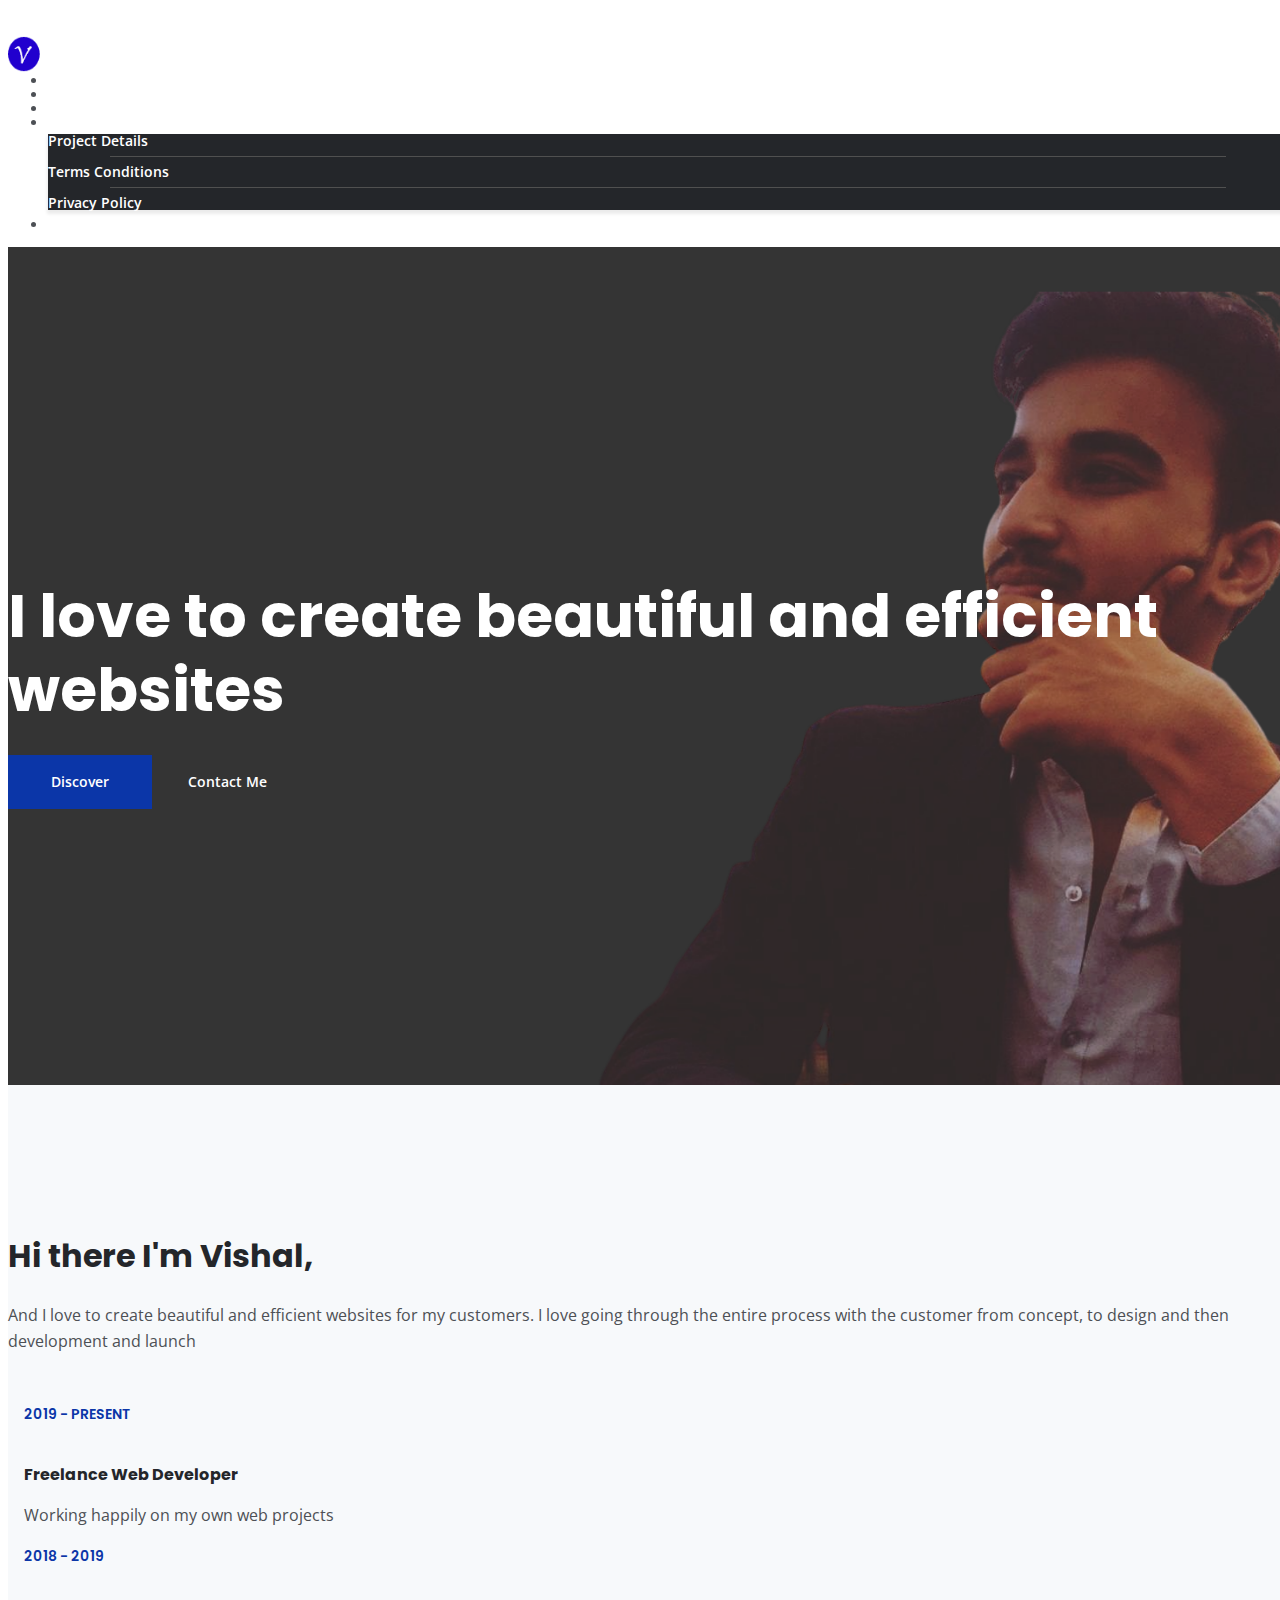
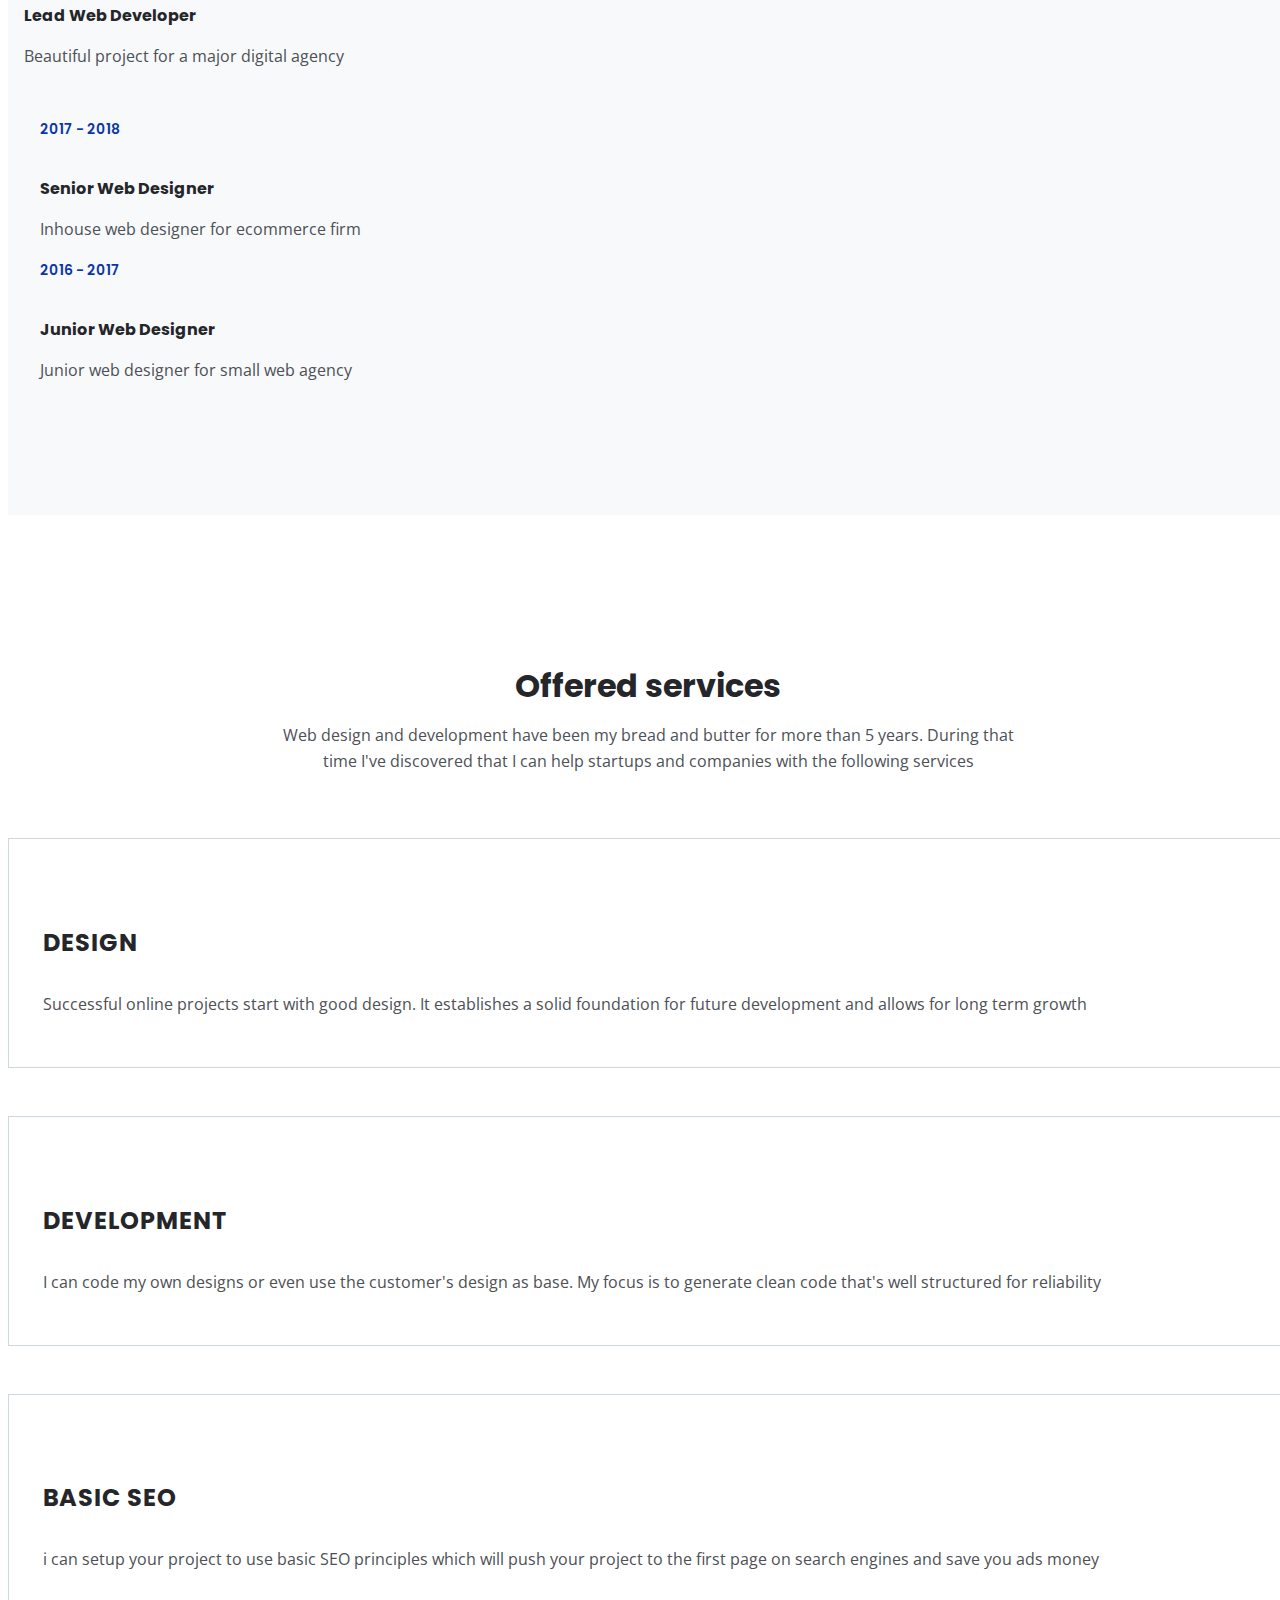
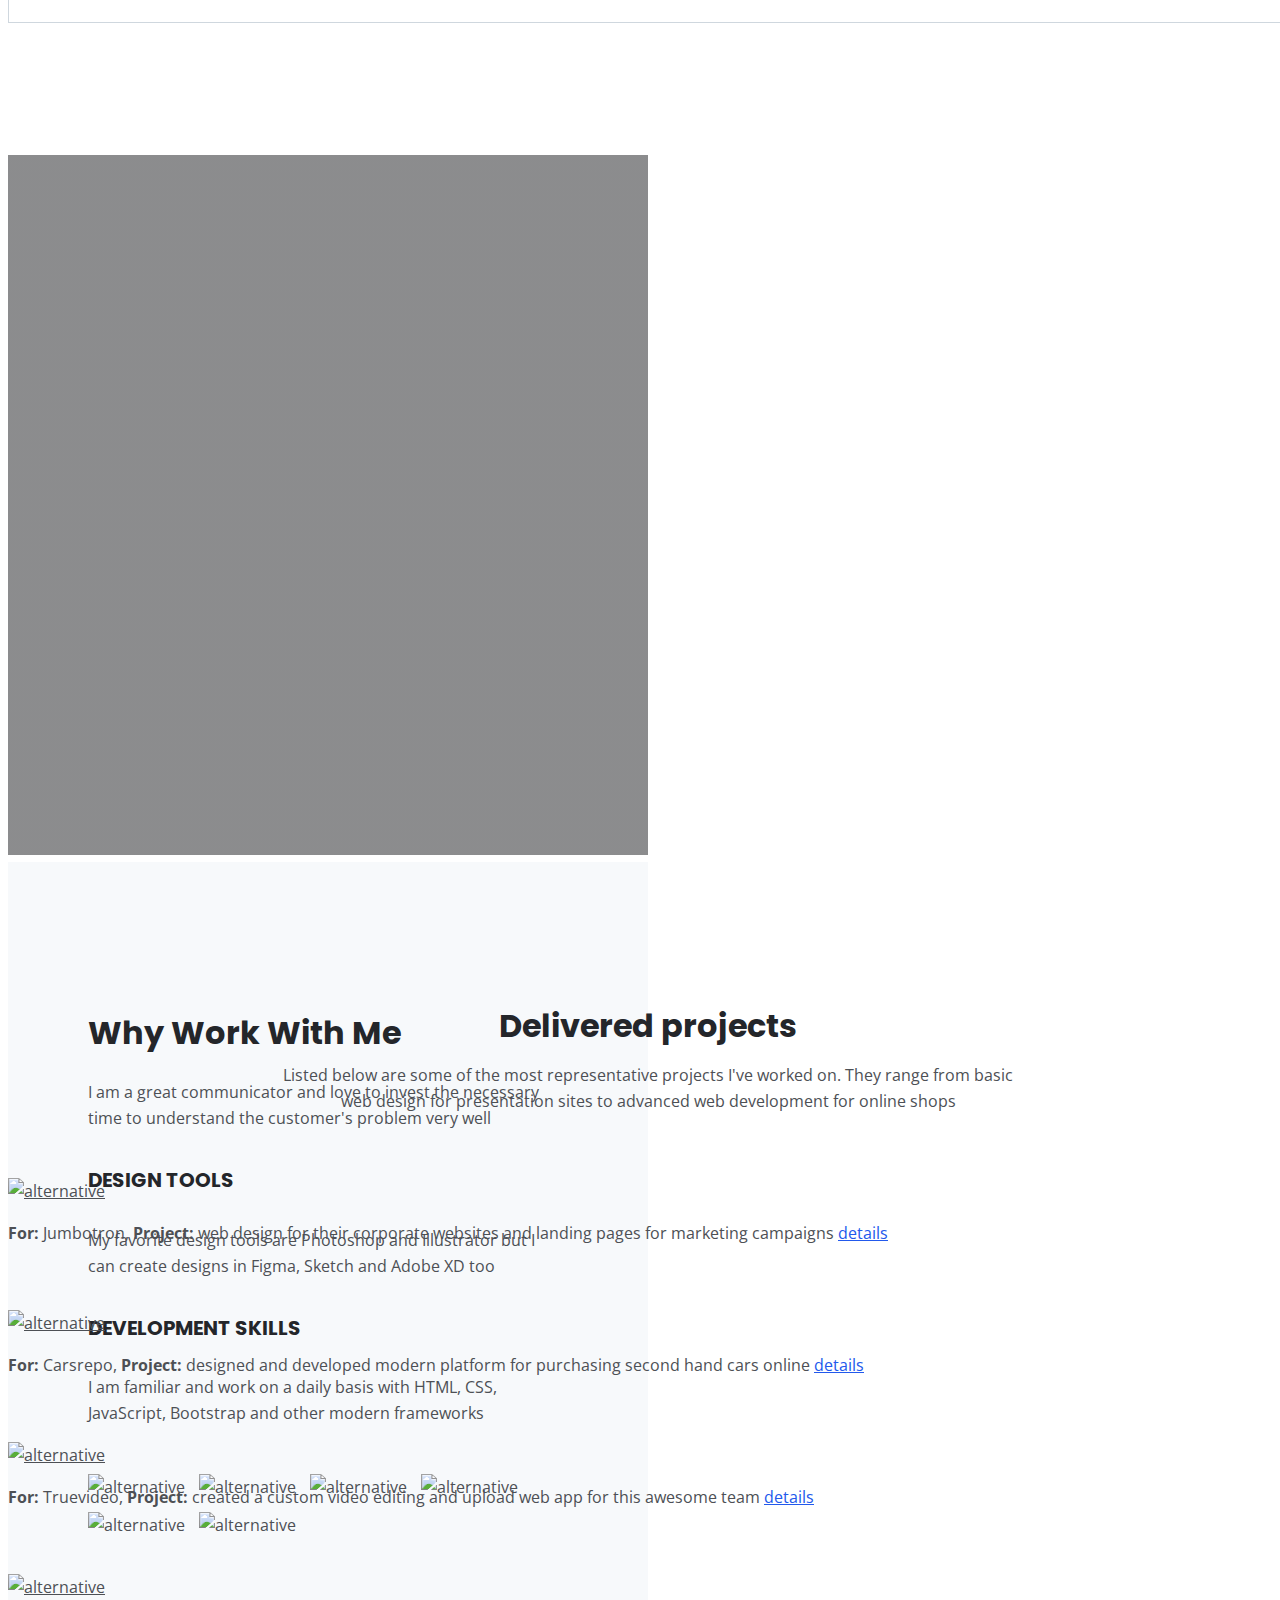
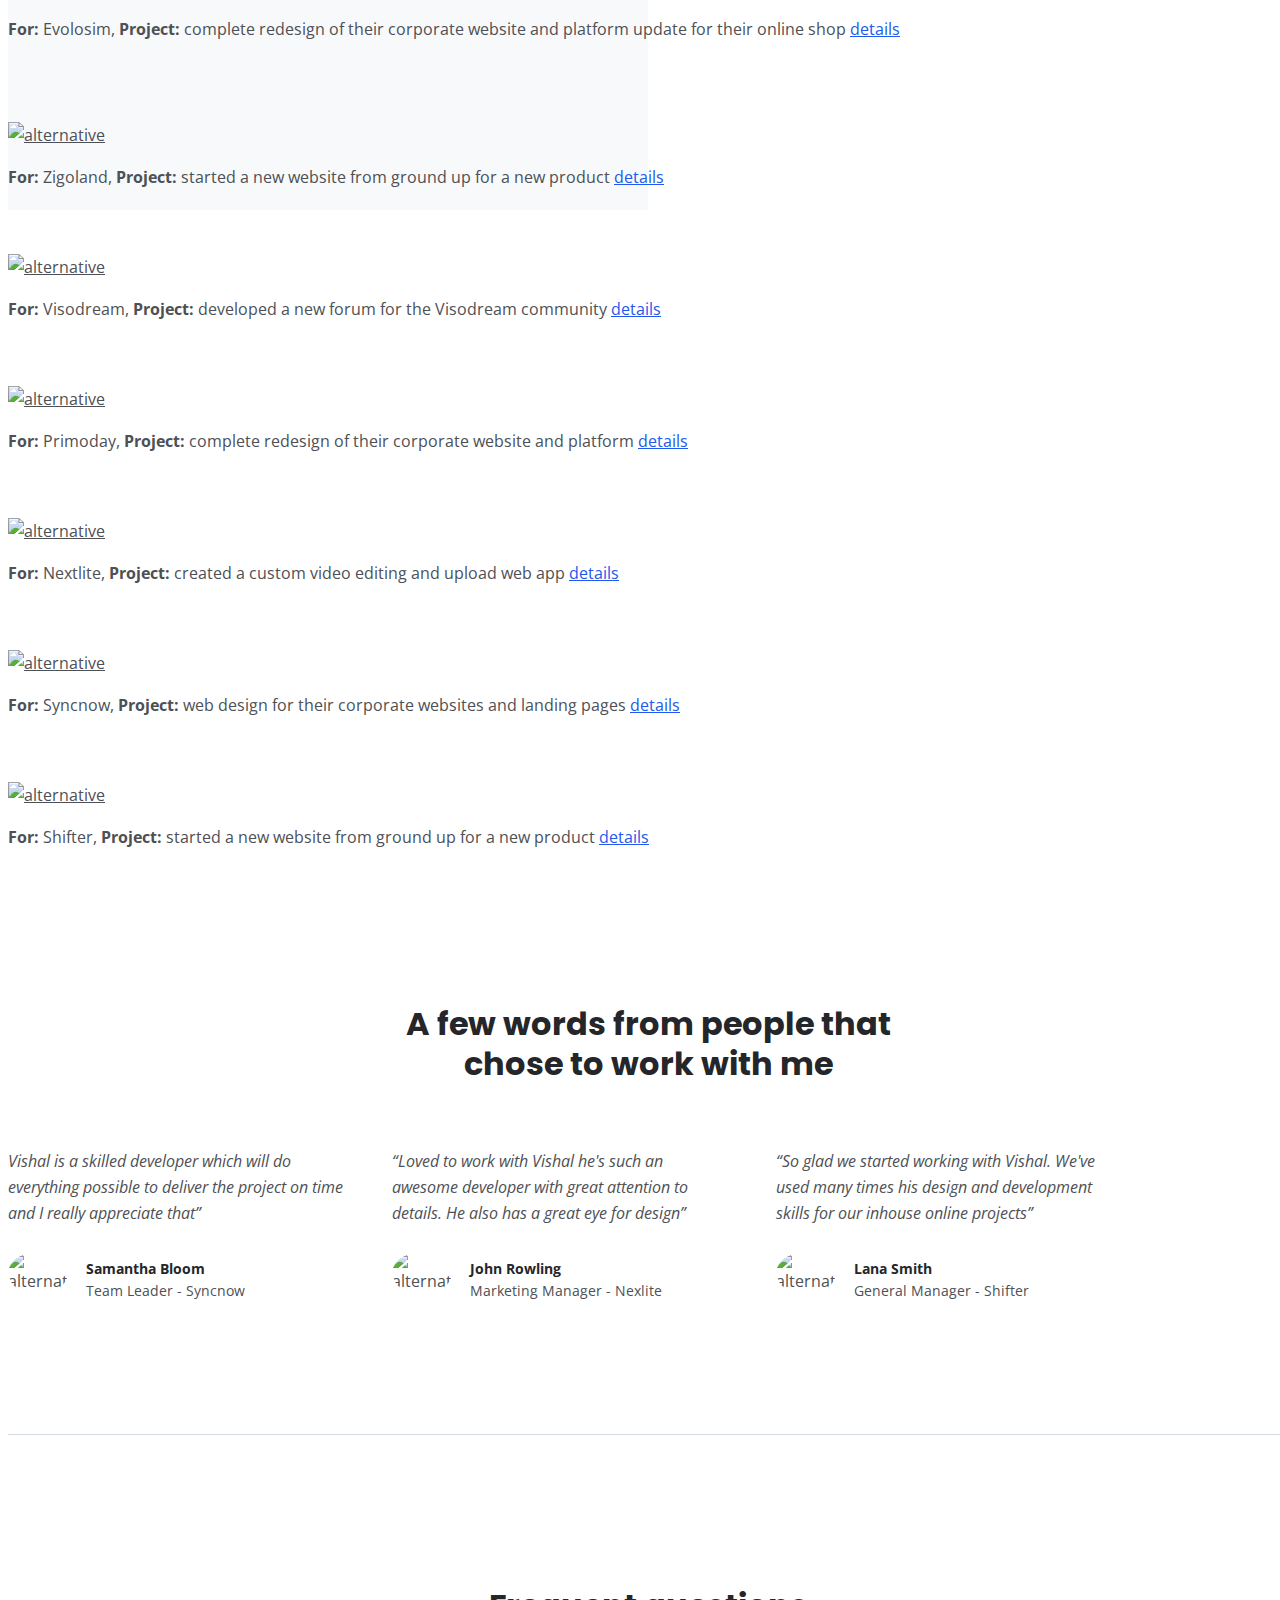
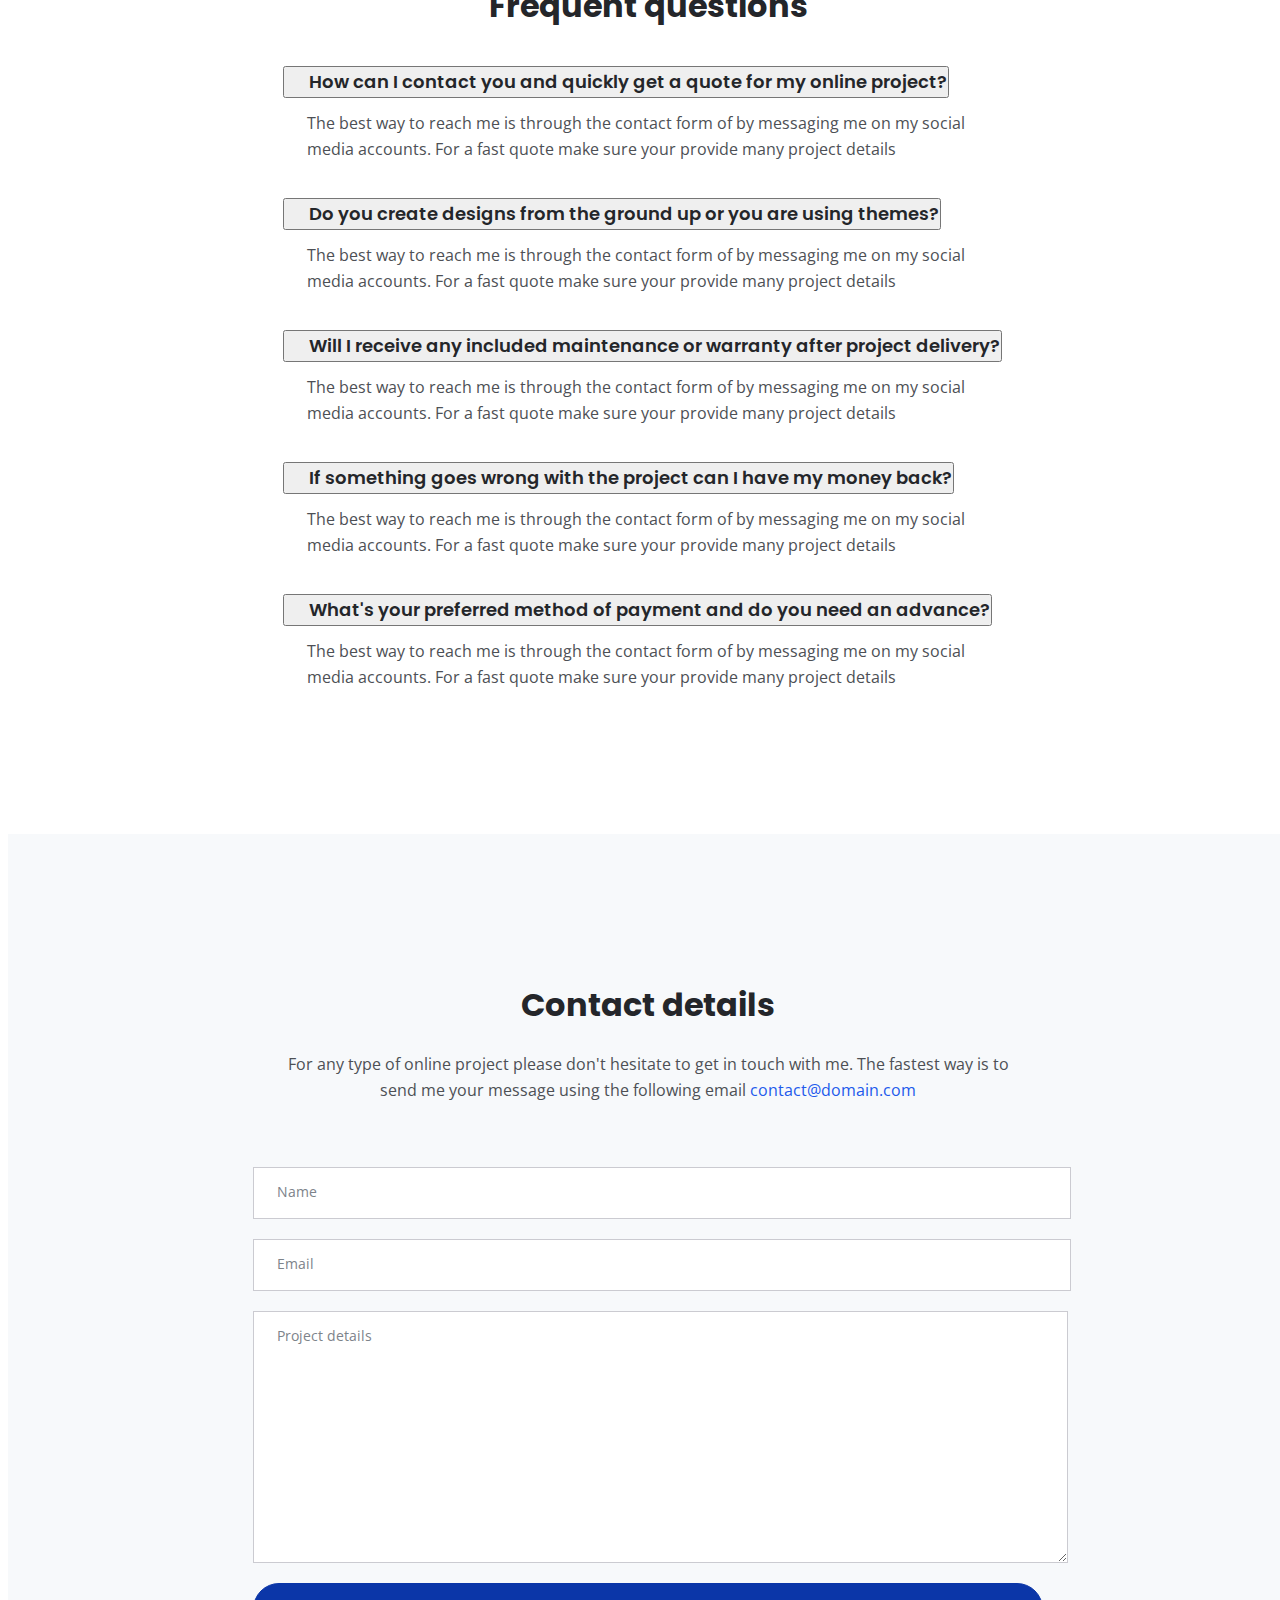
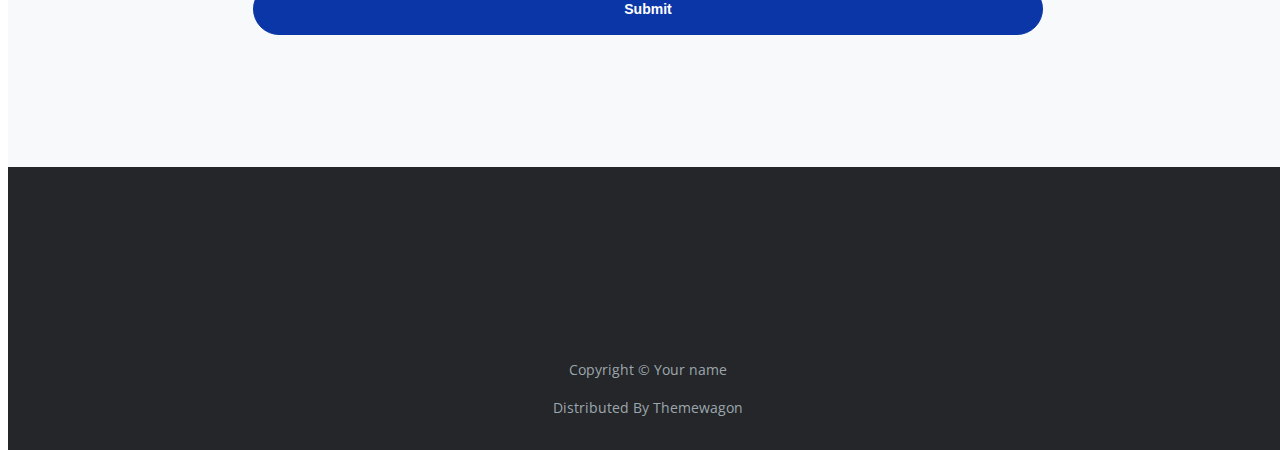
==== commit 68c9d7b4: "Changed Some Images" ====
--- a/index.html
+++ b/index.html
@@ -41,7 +41,7 @@
         <div class="container">
 
             <!-- Image Logo -->
-            <a class="navbar-brand logo-image" href="index.html"><img src="images/logo.svg" alt="alternative"></a>
+            <a class="navbar-brand logo-image" href="index.html"><img src="images/logo.png" alt="alternative"></a>
 
             <!-- Text Logo - Use this if you don't have a graphic logo -->
             <!-- <a class="navbar-brand logo-text page-scroll" href="index.html">Mark</a> -->
